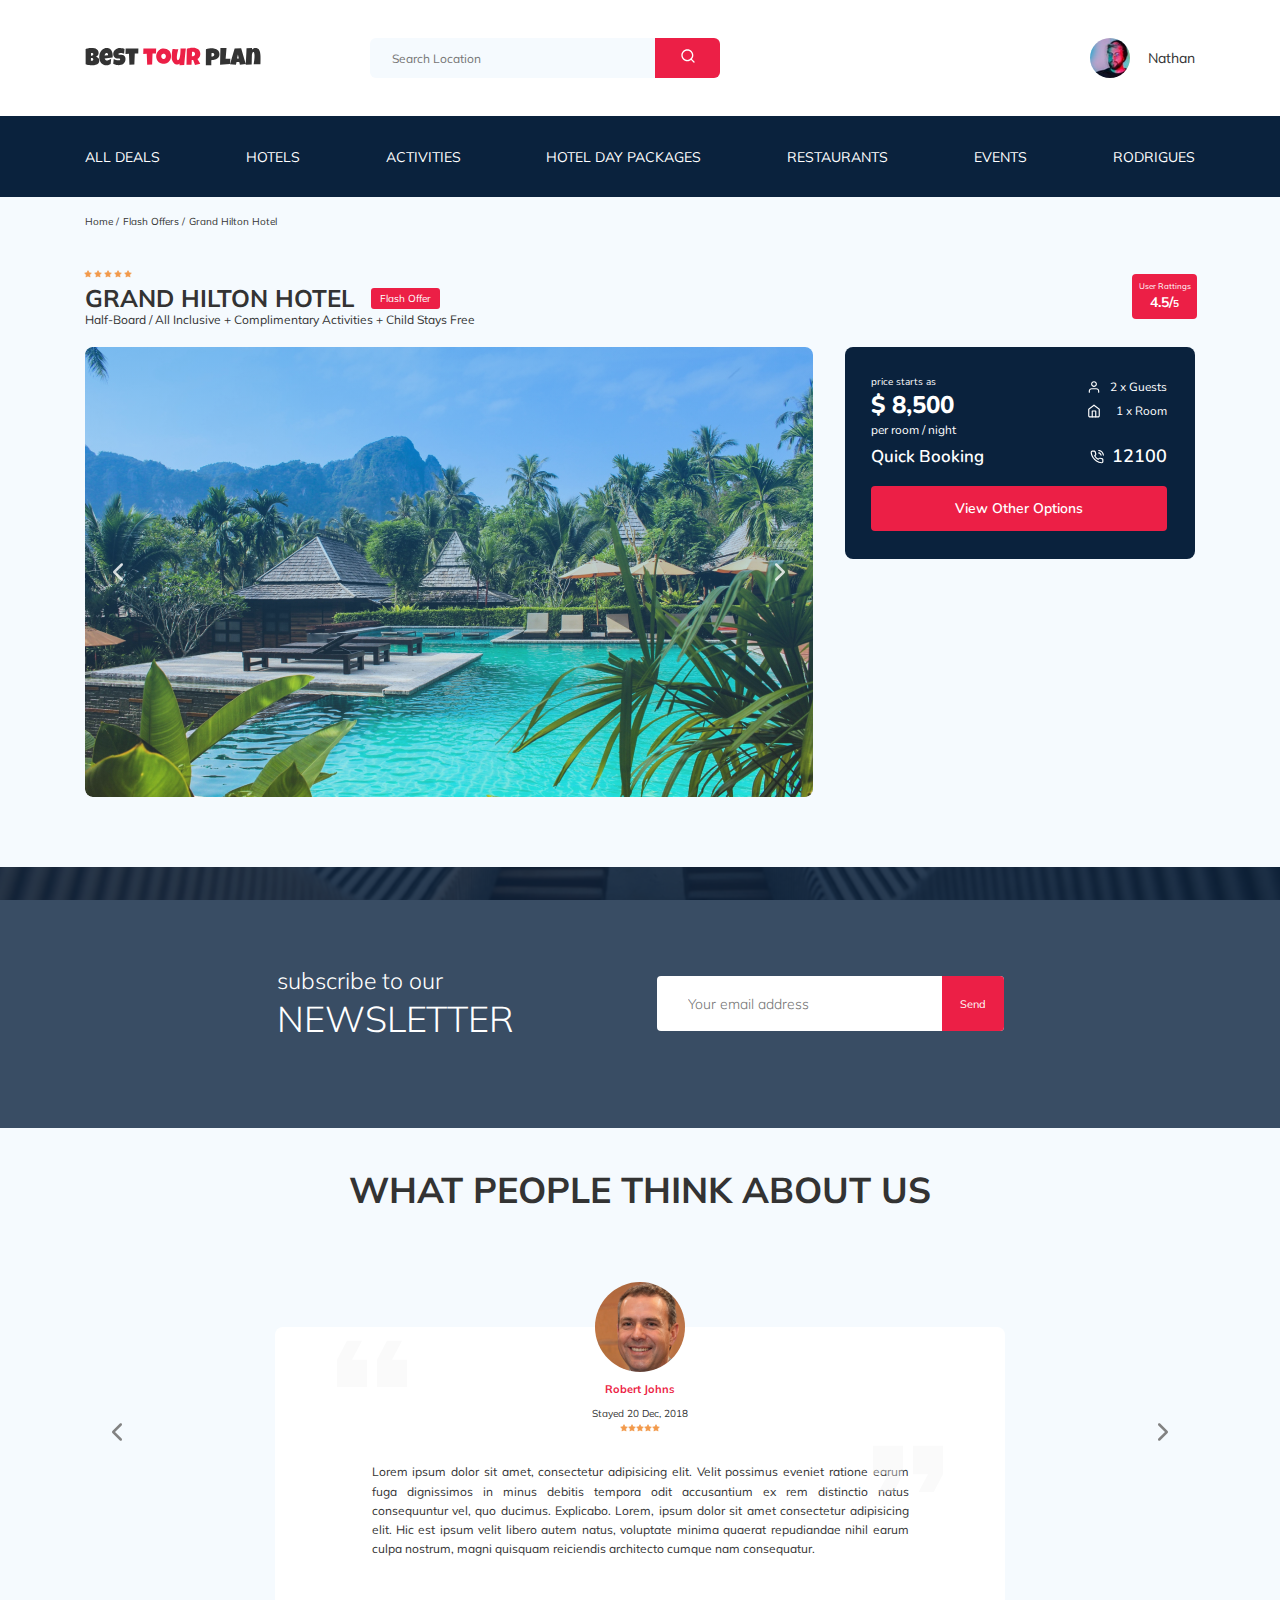
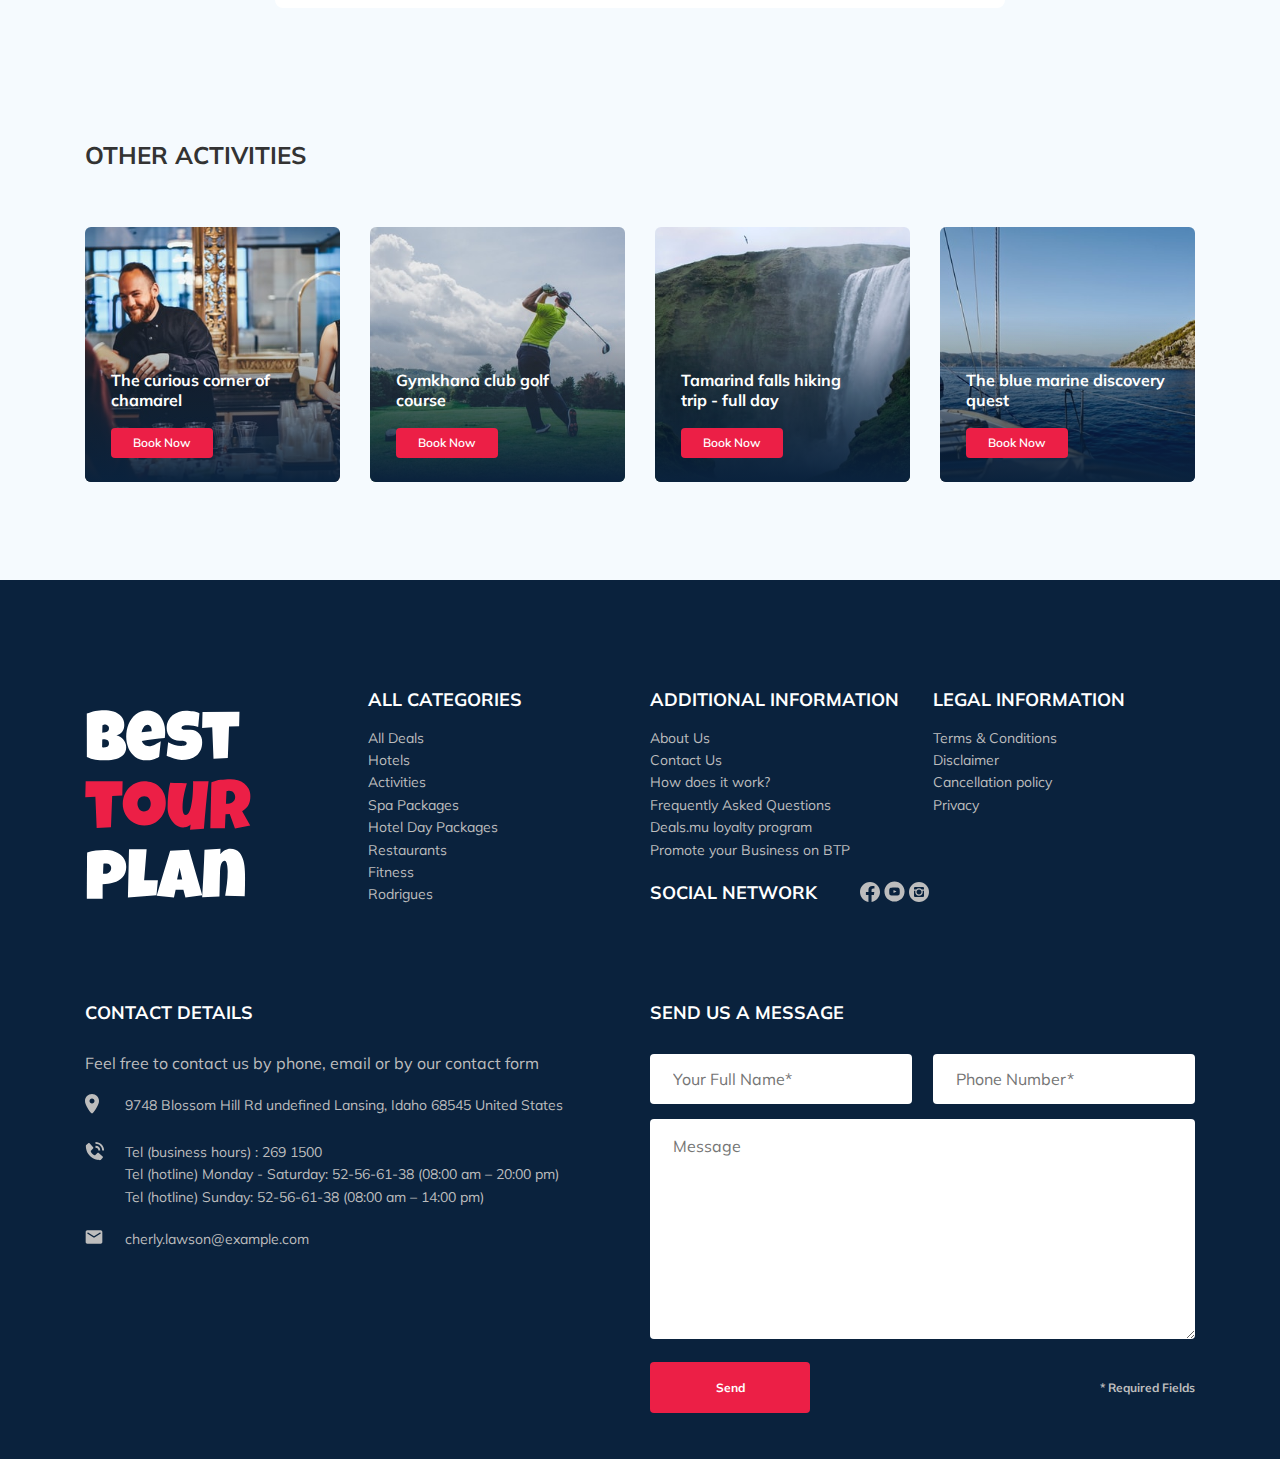
==== index.html @ 4815dc6f "create: added footer section" ====
<!DOCTYPE html>
<html lang="en">
<head>
  <meta charset="UTF-8">
  <meta http-equiv="X-UA-Compatible" content="IE=edge">
  <meta name="viewport" content="width=device-width, initial-scale=1.0">
  <title>Best Tour Plan - Hotel Booking</title>
  <link rel="preconnect" href="https://fonts.googleapis.com">
  <link rel="preconnect" href="https://fonts.gstatic.com" crossorigin>
  <link href="https://fonts.googleapis.com/css2?family=Mulish:wght@400;700&family=Nunito:wght@400;700;800&display=swap"
    rel="stylesheet">
    <link rel="stylesheet" href="css/swiper-bundle.min.css">
    <link rel="stylesheet" href="css/style.css">

</head>
<body>
  <header class="navbar">
    <div class="container">
      <div class="navbar-top">
        <a href="#" class="logo">
          <img src="img/horizontal-logo.svg" alt="Logo: Best Tour Plan" class="logo__image">
        </a>
        <form action="#" class="search navbar__search">
          <input type="text" class="search__input" placeholder="Search Location">
          <button class="search__button">
            <img src="img/search.svg" alt="Icon: search">
          </button>
        </form>

        <a href="#" class="user navbar__user">
          <img src="img/user-avatar.jpg" alt="Avatar: Nathan" class="user__avatar">
          <span class="user__name">Nathan</span>
        </a>
        <!-- /.user -->
        <button class="menu-button navbar-top__menu-button">
          <span class="menu-button__line"></span>
          <span class="menu-button__line"></span>
          <span class="menu-button__line"></span>
        </button>
      </div>
      <!-- /.navbar-top -->
    </div>
    <!-- /.container -->
    <div class="navbar-bottom">
      <div class="container">
        <ul class="navbar-menu">
          <li class="navbar-menu__item"><a href="#" class="navbar-menu__link">All Deals</a></li>
          <li class="navbar-menu__item"><a href="#" class="navbar-menu__link">Hotels</a></li>
          <li class="navbar-menu__item"><a href="#" class="navbar-menu__link">Activities</a></li>
          <li class="navbar-menu__item"><a href="#" class="navbar-menu__link">Hotel Day Packages</a></li>
          <li class="navbar-menu__item"><a href="#" class="navbar-menu__link">Restaurants</a></li>
          <li class="navbar-menu__item"><a href="#" class="navbar-menu__link">Events</a></li>
          <li class="navbar-menu__item"><a href="#" class="navbar-menu__link">Rodrigues</a></li>
        </ul>
        <!-- /.navbar-menu -->
      </div>
      <!-- /.container -->
    </div>
    <!-- /.navbar-bottom -->
  </header>
  <nav class="breadcrumb">
    <div class="container">
      <ul class="breadcrumb-list">
        <li class="breadcrumb-list__item">
          <a href="#" class="breadcrumb-list__link">Home</a>
        </li>
        <li class="breadcrumb-list__item">
          <a href="#" class="breadcrumb-list__link">Flash Offers</a>
        </li>
        <li class="breadcrumb-list__item">
          Grand Hilton Hotel
        </li>
      </ul>
    </div>
    <!-- /.container -->
  </nav>
  <!-- /.breadcrumb -->
  <section class="hotel">
    <div class="container">
      <div class="hotel-info">
        <div class="hotel-info__text">
          <div class="hotel-wrapper">
            <div class="stars">
              <img src="img/star.svg" alt="Star">
              <img src="img/star.svg" alt="Star">
              <img src="img/star.svg" alt="Star">
              <img src="img/star.svg" alt="Star">
              <img src="img/star.svg" alt="Star">
            </div>
            <h1 class="hotel-name hotel-info__name">GRAND HILTON HOTEL</h1>
            <span class="offer hotel-info__offer">Flash Offer</span>
          </div>
          <p class="hotel-description hotel-info__description">Half-Board / All Inclusive + Complimentary Activities + Child Stays Free</p>
        </div>
        <!-- /.hotel-info__text -->
        <div class="rating hotel-info__rating">
          <span class="rating__text">User Rattings</span>
          <span class="rating__counter">4.5/<span class="rating__counter-small">5</span></span>
        </div>
        <!-- /.hotel-info__rating -->
      </div>
      <!-- /.hotel-info -->
      <div class="hotel-grid">
        <div class="swiper hotel-slider hotel__slider">
          <div class="swiper-wrapper">

            <div class="swiper-slide hotel-slider__item"><img class="hotel-slider__image" src="img/slide.jpg" alt="Slide"></div>
            <div class="swiper-slide hotel-slider__item"><img class="hotel-slider__image" src="img/slide-2.jpg" alt="Slide"></div>
            <div class="swiper-slide hotel-slider__item"><img class="hotel-slider__image" src="img/slide-3.jpg" alt="Slide"></div>
            <div class="swiper-slide hotel-slider__item"><img class="hotel-slider__image" src="img/slide-4.jpg" alt="Slide"></div>
            <div class="swiper-slide hotel-slider__item"><img class="hotel-slider__image" src="img/slide-5.jpg" alt="Slide"></div>
            <div class="swiper-slide hotel-slider__item"><img class="hotel-slider__image" src="img/slide-6.jpg" alt="Slide"></div>
          </div>
        
          <!-- If we need navigation buttons -->
          <button class="hotel-slider__button hotel-slider__button--prev"></button>
          <button class="hotel-slider__button hotel-slider__button--next"></button>
        </div>
        <!-- .swiper-container -->
        <div class="hotel-right">
          <div class="booking">
            <div class="booking__info">
              <div class="booking__price">
                <span class="booking__start">price starts as</span>
                <strong class="booking__pricetag">$ 8,500</strong>
                <span class="booking__per-room">per room / night</span>
              </div>
              <!-- /.booking__price -->
              <div class="booking__room">
                <div class="booking__text">
                  <img src="img/user.svg" alt="Icon: user" class="booking__icon">
                  <span class="booking__description">2 x Guests</span>
                </div>
                <div class="booking__text">
                  <img src="img/home.svg" alt="Icon: home" class="booking__icon">
                  <span class="booking__description">1 x Room</span>
                </div>
              </div>
              <!-- /.booking__room -->
            </div>
            <!-- /.booking-info -->
            <div class="booking__call-center">
              <span class="booking__heading">Quick Booking</span>
              <a class="booking__number" href="tel:12100">
                <img src="img/phone-call.svg" alt="Icon: phone">
                <span class="booking__num">12100</span>
              </a>
            </div>
            <!-- /.booking__call-center -->
            <button class="button booking__button">View Other Options</button>
          </div>
          <!-- /.booking -->

          <div class="map">
            <iframe class="map__google"
              src="https://www.google.com/maps/embed?pb=!1m18!1m12!1m3!1d1976.0206951306654!2d98.29468785388781!3d7.890738810250361!2m3!1f0!2f0!3f0!3m2!1i1024!2i768!4f13.1!3m3!1m2!1s0x30503b7bfcd9f903%3A0xf7065fac1e3d7c48!2sDoubleTree%20by%20Hilton!5e0!3m2!1sru!2sru!4v1632306423136!5m2!1sru!2sru"
              height="213" style="border:0;" allowfullscreen="" loading="lazy"></iframe>
          </div>
      
          <!-- /.map -->
        </div>
        <!-- /.hotel-right -->
      </div>
      <!-- /.hotel-grid -->
    </div>
    <!-- /.container -->
  </section>

  <section class="newsletter">
    <div class="newsletter-wrapper">
      <h2 class="newsletter-title newsletter__title">
        subscribe to our
        <span class="newsletter-title__strong">Newsletter</span>
      </h2>
      <form action="#" class="subscribe newsletter__subscribe">
        <input type="text" class="subscribe__input" placeholder="Your email address">
        <button class="subscribe__button">Send</button>
      </form>
    </div>
    <!-- /.newsletter-wrapper -->
  </section>

  <section class="reviews">
    <div class="container">
      <h2 class="reviews__title">What people think about&nbspus</h2>
      <div class="swiper reviews-slider">
        <div class="swiper-wrapper">
          <div class="swiper-slide">
            <div class="reviews-slider__item">
              <div class="reviews-slider__profile">
                <img src="img/reviews-avatar-1.jpg" alt="Photo: Robert Johns" class="reviews-slider__avatar">
                <h3 class="reviews-slider__username">Robert Johns</h3>
                <span class="reviews-slider__date">Stayed 20 Dec, 2018</span>
                <div class="reviews-slider__rating">
                  <img src="img/star.svg" alt="Star">
                  <img src="img/star.svg" alt="Star">
                  <img src="img/star.svg" alt="Star">
                  <img src="img/star.svg" alt="Star">
                  <img src="img/star.svg" alt="Star">
                </div>
                <!-- /.reviews-slider__rating -->
              </div>
              <!-- /.reviews-slider__profile -->
              <p class="reviews-slider__text">Lorem ipsum dolor sit amet, consectetur adipisicing elit. Velit possimus eveniet ratione earum fuga dignissimos in minus debitis tempora odit accusantium ex rem distinctio natus consequuntur vel, quo ducimus. Explicabo. Lorem, ipsum dolor sit amet consectetur adipisicing elit. Hic est ipsum velit libero autem natus, voluptate minima quaerat repudiandae nihil earum culpa nostrum, magni quisquam reiciendis architecto cumque nam consequatur.</p>
            </div>
            <!-- /.reviews-slider__item -->
          </div>
          <!-- /.swiper-slide -->
          <div class="swiper-slide">
            <div class="reviews-slider__item">
              <div class="reviews-slider__profile">
                <img src="img/reviews-avatar-2.jpg" alt="Photo: Linda Yohan" class="reviews-slider__avatar">
                <h3 class="reviews-slider__username">Linda Yohan</h3>
                <span class="reviews-slider__date">Stayed 14 Sep, 2014</span>
                <div class="reviews-slider__rating">
                  <img src="img/star.svg" alt="Star">
                  <img src="img/star.svg" alt="Star">
                  <img src="img/star.svg" alt="Star">
                  <img src="img/star.svg" alt="Star">
                  <img src="img/star.svg" alt="Star">
                </div>
                <!-- /.reviews-slider__rating -->
              </div>
              <!-- /.reviews-slider__profile -->
              <p class="reviews-slider__text">Lorem ipsum dolor sit amet consectetur adipisicing elit. Et, consequuntur ex nam totam esse, cumque a ipsam sed labore numquam, quisquam eveniet reiciendis amet modi ullam natus inventore provident enim!</p>
            </div>
            <!-- /.reviews-slider__item -->
          </div>
          <!-- /.swiper-slide -->
          <div class="swiper-slide">
            <div class="reviews-slider__item">
              <div class="reviews-slider__profile">
                <img src="img/reviews-avatar-3.jpg" alt="Photo: Freddy Niddle" class="reviews-slider__avatar">
                <h3 class="reviews-slider__username">Freddy Niddle</h3>
                <span class="reviews-slider__date">Stayed 02 Jul, 2020</span>
                <div class="reviews-slider__rating">
                  <img src="img/star.svg" alt="Star">
                  <img src="img/star.svg" alt="Star">
                  <img src="img/star.svg" alt="Star">
                  <img src="img/star.svg" alt="Star">
                  <img src="img/star.svg" alt="Star">
                </div>
                <!-- /.reviews-slider__rating -->
              </div>
              <!-- /.reviews-slider__profile -->
              <p class="reviews-slider__text">It was very nice hotel with cleanliness. Staff behavior was good and polite. They
                welcome us very well. Issue was only
                that Lift was not in working and we were allotted to 3rd floor and amenities articles were in corner of gallery
                which
                were giving bad feeling. Breakfast was good and support of the staff was also very nice. Location is not good as
                per.</p>
            </div>
            <!-- /.reviews-slider__item -->
          </div>
          <!-- /.swiper-slide -->
          <div class="swiper-slide">
            <div class="reviews-slider__item">
              <div class="reviews-slider__profile">
                <img src="img/reviews-avatar-4.jpg" alt="Photo: Jane Manados" class="reviews-slider__avatar">
                <h3 class="reviews-slider__username">Jane Manados</h3>
                <span class="reviews-slider__date">Stayed 17 May, 2021</span>
                <div class="reviews-slider__rating">
                  <img src="img/star.svg" alt="Star">
                  <img src="img/star.svg" alt="Star">
                  <img src="img/star.svg" alt="Star">
                  <img src="img/star.svg" alt="Star">
                  <img src="img/star.svg" alt="Star">
                </div>
                <!-- /.reviews-slider__rating -->
              </div>
              <!-- /.reviews-slider__profile -->
              <p class="reviews-slider__text">It was very nice hotel with cleanliness. Staff behavior was good and polite. They welcome us very well. Issue was only that Lift was not in working and we were allotted to 3rd floor and amenities articles were in corner of gallery atmosphere, it is very nearby most of the popular places but self location in a narrow street is not good. Overall it was a good experience and could recommend.</p>
            </div>
            <!-- /.reviews-slider__item -->
          </div>
          <!-- /.swiper-slide -->
          <div class="swiper-slide">
            <div class="reviews-slider__item">
              <div class="reviews-slider__profile">
                <img src="img/reviews-avatar-5.jpg" alt="Photo: Marina Austin" class="reviews-slider__avatar">
                <h3 class="reviews-slider__username">Marina Austin</h3>
                <span class="reviews-slider__date">Stayed 05 Aug, 2020</span>
                <div class="reviews-slider__rating">
                  <img src="img/star.svg" alt="Star">
                  <img src="img/star.svg" alt="Star">
                  <img src="img/star.svg" alt="Star">
                  <img src="img/star.svg" alt="Star">
                  <img src="img/star.svg" alt="Star">
                </div>
                <!-- /.reviews-slider__rating -->
              </div>
              <!-- /.reviews-slider__profile -->
              <p class="reviews-slider__text">It was very nice hotel with cleanliness. Staff behavior was good and polite. They
                welcome us very well. Issue was only
                that Lift was not in working and we were allotted to 3rd floor and amenities articles were in corner of gallery
                which
                were giving bad feeling. Breakfast was good and support of the staff was also very nice. Location is not good as
                per
                atmosphere, it is very nearby most of the popular places but self location in a narrow street is not good. Overall
                it
                was a good experience and could recommend.</p>
            </div>
            <!-- /.reviews-slider__item -->
          </div>
          <!-- /.swiper-slide -->
        </div>
        <!-- /.swiper-wrapper -->
        <!-- If we need navigation buttons -->
        <button class="reviews-slider__button reviews-slider__button--prev"></button>
        <button class="reviews-slider__button reviews-slider__button--next"></button>
      </div>
      <!-- /.reviews-slider -->
    </div>
    <!-- /.container -->
  </section>
  <section class="activities">
    <div class="container">
      <h2 class="activities__title">Other Activities</h2>
      <div class="activities-wrapper">
        
        <div class="card activities__card-1">
          <img src="img/activiti-1.jpg" alt="The curious corner of chamarel" class="card__image">
          <h3 class="card__title-curious">The curious corner of chamarel</h3>
          <button class="card__button">Book Now</button>
        </div>
        <!-- /.card -->
        <div class="card activities__card-2">
          <img src="img/activiti-2.jpg" alt="Gymkhana club golf course" class="card__image">
          <h3 class="card__title-gymkhana">Gymkhana club golf course</h3>
          <button class="card__button">Book Now</button>
        </div>
        <!-- /.card -->
        <div class="card activities__card-3">
          <img src="img/activiti-3.jpg" alt="Tamarind falls hiking trip - full day" class="card__image">
          <h3 class="card__title-tamarind">Tamarind falls hiking trip - full day</h3>
          <button class="card__button">Book Now</button>
        </div>
        <!-- /.card -->
        <div class="card activities__card-4">
          <img src="img/activiti-4.jpg" alt="The blue marine discovery quest" class="card__image">
          <h3 class="card__title-marine">The blue marine discovery quest</h3>
          <button class="card__button">Book Now</button>
        </div>
        <!-- /.card -->
      </div>
      <!-- /.activities-wrapper -->
    </div>
    <!-- /.container -->
  </section>
  <footer class="footer">
    <div class="container">
      <div class="footer-wrapper">
        <img src="img/vertical-logo.svg" alt="Logo: Best Tour Plan" class="logo footer__logo">
        <div class="footer__list footer__categories">
          <h3 class="footer__title">ALL CATEGORIES</h3>
          <ul class="footer__ul">
            <li class="footer__item"><a href="#" class="footer__link">All Deals</a></li>
            <li class="footer__item"><a href="#" class="footer__link">Hotels</a></li>
            <li class="footer__item"><a href="#" class="footer__link">Activities</a></li>
            <li class="footer__item"><a href="#" class="footer__link">Spa Packages</a></li>
            <li class="footer__item"><a href="#" class="footer__link">Hotel Day Packages</a></li>
            <li class="footer__item"><a href="#" class="footer__link">Restaurants</a></li>
            <li class="footer__item"><a href="#" class="footer__link">Fitness</a></li>
            <li class="footer__item"><a href="#" class="footer__link">Rodrigues</a></li>
          </ul>
        </div>
        <!-- /.footer__list -->
        <div class="footer__list footer__additional">
          <h3 class="footer__title">ADDITIONAL INFORMATION</h3>
          <ul class="footer__ul">
            <li class="footer__item"><a href="#" class="footer__link">About Us</a></li>
            <li class="footer__item"><a href="#" class="footer__link">Contact Us</a></li>
            <li class="footer__item"><a href="#" class="footer__link">How does it work?</a></li>
            <li class="footer__item"><a href="#" class="footer__link">Frequently Asked Questions</a></li>
            <li class="footer__item"><a href="#" class="footer__link">Deals.mu loyalty program</a></li>
            <li class="footer__item"><a href="#" class="footer__link">Promote your Business on BTP</a></li>
          </ul>
        </div>
        <!-- /.footer__list -->
        <div class="footer__social-network">
          <h3 class="footer__title footer__title--inline">Social Network</h3>
          <div class="footer__social-links">
            <a href="#" class="footer__link"><img src="img/facebook.svg" alt="icon: facebook"></a>
            <a href="#" class="footer__link"><img src="img/youtube.svg" alt="icon: youtube"></a>
            <a href="#" class="footer__link"><img src="img/instagram.svg" alt="icon: instagram"></a>
          </div>
          <!-- /.footer__social-links -->
        </div>
        <!-- /.footer__social-network -->
        <div class="footer__list footer__legal">
          <h3 class="footer__title">LEGAL INFORMATION</h3>
          <ul class="footer__ul">
            <li class="footer__item"><a href="#" class="footer__link">Terms & Conditions</a></li>
            <li class="footer__item"><a href="#" class="footer__link">Disclaimer</a></li>
            <li class="footer__item"><a href="#" class="footer__link">Cancellation policy</a></li>
            <li class="footer__item"><a href="#" class="footer__link">Privacy</a></li>
          </ul>
        </div>
        <!-- /.footer__list -->
        <div class="footer__contact-details">
          <h3 class="footer__title footer__title--mb-3">Contact Details</h3>
          <p class="footer__text">Feel free to contact us by phone, email or by our contact form</p>
          <ul class="footer__ul">
            <li class="footer__item footer__item--mb-2">
              <div class="footer__icon-wrapper">
                <img class="footer__icon"
                src="img/map-marker.svg"
                alt="icon: map">
              </div>
              9748 Blossom Hill Rd undefined Lansing, Idaho 68545 United States</li>
            <li class="footer__item footer__item--mb-2">
            <div class="footer__icon-wrapper">
              <img class="footer__icon"
              src="img/phone_call.svg"
              alt="icon: phone call">
            </div>
            Tel (business hours) : 269 1500 <br>
            Tel (hotline) Monday - Saturday: 52-56-61-38 (08:00 am – 20:00 pm)<br>
            Tel (hotline) Sunday: 52-56-61-38 (08:00 am – 14:00 pm)</li>
            <li class="footer__item footer__item--mb-2">
              <div class="footer__icon-wrapper">
                <img class="footer__icon"
                src="img/email.svg"
                alt="icon: emale">
              </div>
              cherly.lawson@example.com</li>
          </ul>
        </div>
        <!-- /.footer__contact-details -->
        <div class="footer__contact-form">
          <h3 class="footer__title footer__title--mb-3">Send us a message</h3>
          <form action="#" class="footer__form">
            <input type="text" class="input footer__input" placeholder="Your Full Name*">
            <input type="text" class="input footer__input" placeholder="Phone Number*">
            <textarea class="footer__message" cols="30" rows="10" placeholder="Message"></textarea>
            <button class="button footer__button" type="submit">Send</button>
            <span class="footer__info">* Required Fields</span>
          </form>
        </div>
        <!-- /.footer__contacts-form -->
      </div>
      <!-- /.footer-wrapper -->
    </div>
    <!-- /.container -->
  </footer>
  <script src="js/swiper-bundle.min.js"></script>
  <script src="js/main.js"></script>

</body>
</html>
---- css/style.css ----
* {
  box-sizing: border-box;
}

body {
  font-family: "Mulish", sans-serif;
  background-color: #F5FAFE;
  color: #333333;
}

.container {
  max-width: 1110px;
  margin: auto;
}

img {
  max-width: 100%;
}

/*! normalize.css v8.0.1 | MIT License | github.com/necolas/normalize.css */
/* Document
   ========================================================================== */
/**
 * 1. Correct the line height in all browsers.
 * 2. Prevent adjustments of font size after orientation changes in iOS.
 */
html {
  line-height: 1.15;
  /* 1 */
  -webkit-text-size-adjust: 100%;
  /* 2 */
}

/* Sections
   ========================================================================== */
/**
 * Remove the margin in all browsers.
 */
body {
  margin: 0;
}

/**
 * Render the `main` element consistently in IE.
 */
main {
  display: block;
}

/**
 * Correct the font size and margin on `h1` elements within `section` and
 * `article` contexts in Chrome, Firefox, and Safari.
 */
h1 {
  font-size: 2em;
  margin: 0.67em 0;
}

/* Grouping content
   ========================================================================== */
/**
 * 1. Add the correct box sizing in Firefox.
 * 2. Show the overflow in Edge and IE.
 */
hr {
  box-sizing: content-box;
  /* 1 */
  height: 0;
  /* 1 */
  overflow: visible;
  /* 2 */
}

/**
 * 1. Correct the inheritance and scaling of font size in all browsers.
 * 2. Correct the odd `em` font sizing in all browsers.
 */
pre {
  font-family: monospace, monospace;
  /* 1 */
  font-size: 1em;
  /* 2 */
}

/* Text-level semantics
   ========================================================================== */
/**
 * Remove the gray background on active links in IE 10.
 */
a {
  background-color: transparent;
}

/**
 * 1. Remove the bottom border in Chrome 57-
 * 2. Add the correct text decoration in Chrome, Edge, IE, Opera, and Safari.
 */
abbr[title] {
  border-bottom: none;
  /* 1 */
  text-decoration: underline;
  /* 2 */
  -webkit-text-decoration: underline dotted;
          text-decoration: underline dotted;
  /* 2 */
}

/**
 * Add the correct font weight in Chrome, Edge, and Safari.
 */
b,
strong {
  font-weight: bolder;
}

/**
 * 1. Correct the inheritance and scaling of font size in all browsers.
 * 2. Correct the odd `em` font sizing in all browsers.
 */
code,
kbd,
samp {
  font-family: monospace, monospace;
  /* 1 */
  font-size: 1em;
  /* 2 */
}

/**
 * Add the correct font size in all browsers.
 */
small {
  font-size: 80%;
}

/**
 * Prevent `sub` and `sup` elements from affecting the line height in
 * all browsers.
 */
sub,
sup {
  font-size: 75%;
  line-height: 0;
  position: relative;
  vertical-align: baseline;
}

sub {
  bottom: -0.25em;
}

sup {
  top: -0.5em;
}

/* Embedded content
   ========================================================================== */
/**
 * Remove the border on images inside links in IE 10.
 */
img {
  border-style: none;
}

/* Forms
   ========================================================================== */
/**
 * 1. Change the font styles in all browsers.
 * 2. Remove the margin in Firefox and Safari.
 */
button,
input,
optgroup,
select,
textarea {
  font-family: inherit;
  /* 1 */
  font-size: 100%;
  /* 1 */
  line-height: 1.15;
  /* 1 */
  margin: 0;
  /* 2 */
}

/**
 * Show the overflow in IE.
 * 1. Show the overflow in Edge.
 */
button,
input {
  /* 1 */
  overflow: visible;
}

/**
 * Remove the inheritance of text transform in Edge, Firefox, and IE.
 * 1. Remove the inheritance of text transform in Firefox.
 */
button,
select {
  /* 1 */
  text-transform: none;
}

/**
 * Correct the inability to style clickable types in iOS and Safari.
 */
button,
[type=button],
[type=reset],
[type=submit] {
  -webkit-appearance: button;
}

/**
 * Remove the inner border and padding in Firefox.
 */
button::-moz-focus-inner,
[type=button]::-moz-focus-inner,
[type=reset]::-moz-focus-inner,
[type=submit]::-moz-focus-inner {
  border-style: none;
  padding: 0;
}

/**
 * Restore the focus styles unset by the previous rule.
 */
button:-moz-focusring,
[type=button]:-moz-focusring,
[type=reset]:-moz-focusring,
[type=submit]:-moz-focusring {
  outline: 1px dotted ButtonText;
}

/**
 * Correct the padding in Firefox.
 */
fieldset {
  padding: 0.35em 0.75em 0.625em;
}

/**
 * 1. Correct the text wrapping in Edge and IE.
 * 2. Correct the color inheritance from `fieldset` elements in IE.
 * 3. Remove the padding so developers are not caught out when they zero out
 *    `fieldset` elements in all browsers.
 */
legend {
  box-sizing: border-box;
  /* 1 */
  color: inherit;
  /* 2 */
  display: table;
  /* 1 */
  max-width: 100%;
  /* 1 */
  padding: 0;
  /* 3 */
  white-space: normal;
  /* 1 */
}

/**
 * Add the correct vertical alignment in Chrome, Firefox, and Opera.
 */
progress {
  vertical-align: baseline;
}

/**
 * Remove the default vertical scrollbar in IE 10+.
 */
textarea {
  overflow: auto;
}

/**
 * 1. Add the correct box sizing in IE 10.
 * 2. Remove the padding in IE 10.
 */
[type=checkbox],
[type=radio] {
  box-sizing: border-box;
  /* 1 */
  padding: 0;
  /* 2 */
}

/**
 * Correct the cursor style of increment and decrement buttons in Chrome.
 */
[type=number]::-webkit-inner-spin-button,
[type=number]::-webkit-outer-spin-button {
  height: auto;
}

/**
 * 1. Correct the odd appearance in Chrome and Safari.
 * 2. Correct the outline style in Safari.
 */
[type=search] {
  -webkit-appearance: textfield;
  /* 1 */
  outline-offset: -2px;
  /* 2 */
}

/**
 * Remove the inner padding in Chrome and Safari on macOS.
 */
[type=search]::-webkit-search-decoration {
  -webkit-appearance: none;
}

/**
 * 1. Correct the inability to style clickable types in iOS and Safari.
 * 2. Change font properties to `inherit` in Safari.
 */
::-webkit-file-upload-button {
  -webkit-appearance: button;
  /* 1 */
  font: inherit;
  /* 2 */
}

/* Interactive
   ========================================================================== */
/*
 * Add the correct display in Edge, IE 10+, and Firefox.
 */
details {
  display: block;
}

/*
 * Add the correct display in all browsers.
 */
summary {
  display: list-item;
}

/* Misc
   ========================================================================== */
/**
 * Add the correct display in IE 10+.
 */
template {
  display: none;
}

/**
 * Add the correct display in IE 10.
 */
[hidden] {
  display: none;
}

.navbar {
  background-color: #ffffff;
}
.navbar-top {
  display: flex;
  align-items: center;
  justify-content: space-between;
  padding-top: 38px;
  padding-bottom: 38px;
}
.navbar-top__menu-button {
  display: none;
}
.navbar__search {
  margin-right: auto;
  margin-left: 108px;
}
.navbar-bottom {
  background-color: #0A223D;
}
.navbar-menu {
  list-style-type: none;
  margin: 0;
  padding: 31px 0;
  display: flex;
  align-items: center;
  justify-content: space-between;
  color: #ffffff;
}
.navbar-menu__link {
  color: inherit;
  text-decoration: none;
  text-transform: uppercase;
  font-size: 14px;
  line-height: 18px;
}

.logo {
  width: 177px;
}

.search {
  display: flex;
  position: relative;
  overflow: hidden;
  border-radius: 6px;
  height: 40px;
}
.search__input {
  width: 350px;
  height: 100%;
  padding-left: 22px;
  padding-right: 75px;
  background-color: #F5FAFE;
  border: none;
  font-size: 12px;
  line-height: 15px;
  color: #333333;
  outline: none;
}
.search__button {
  position: absolute;
  top: 0;
  right: 0;
  width: 65px;
  height: 100%;
  border: none;
  background-color: #EC1F46;
  cursor: pointer;
}

.user {
  display: flex;
  align-items: center;
  text-decoration: none;
}
.user__avatar {
  width: 40px;
  height: 40px;
  border-radius: 50%;
  -o-object-fit: cover;
     object-fit: cover;
}
.user__name {
  margin-left: 18px;
  font-size: 14px;
  line-height: 18px;
  color: #333333;
}

.breadcrumb-list {
  display: flex;
  align-self: center;
  padding: 18px 0;
  margin: 0;
  list-style: none;
}
.breadcrumb-list__item {
  font-size: 10px;
  line-height: 13px;
}
.breadcrumb-list__item:not(:last-child)::after {
  content: "/";
  margin-right: 4px;
}
.breadcrumb-list__link {
  text-decoration: none;
  color: inherit;
}

.hotel {
  padding-top: 17px;
  padding-bottom: 70px;
}
.hotel-info {
  display: flex;
  align-items: center;
  justify-content: space-between;
  padding-bottom: 8px;
}
.hotel-info__offer {
  margin-left: 17px;
  margin-top: 0px;
}
.hotel-info__name {
  margin-top: 4px;
  margin-bottom: 0;
}
.hotel-info__description {
  margin-top: -19px;
}
.hotel-name {
  font-size: 24px;
  line-height: 34px;
  margin: 0;
}
.hotel-wrapper {
  display: flex;
  flex-wrap: wrap;
  align-items: center;
}
.hotel-description {
  font-size: 12px;
  line-height: 15px;
  margin-top: -3px;
}
.hotel-grid {
  display: flex;
  justify-content: space-between;
}
.hotel-right {
  display: flex;
  flex-direction: column;
  justify-content: space-between;
}
.hotel-slider {
  width: 728px;
  height: 450px;
  margin-left: 0;
}
.hotel-slider__item {
  width: 100%;
  height: 100%;
  position: relative;
  border-radius: 8px;
  overflow: hidden;
}
.hotel-slider__item::after {
  content: "";
  position: absolute;
  width: 100%;
  height: 100%;
  top: 0;
  bottom: 0;
  left: 0;
  right: 0;
  background: linear-gradient(180deg, rgba(0, 122, 223, 0.48) 0%, rgba(255, 255, 255, 0.128) 100%);
  z-index: 10;
}
.hotel-slider__button {
  position: absolute;
  top: 50%;
  transform: translateY(-50%);
  z-index: 99;
  width: 30px;
  height: 30px;
  border: none;
  cursor: pointer;
  background-repeat: no-repeat;
  background-position: center;
  background-size: 10px;
  background-color: transparent;
}
.hotel-slider__button--next {
  right: 18px;
  background-image: url(../img/arrow-next.svg);
}
.hotel-slider__button--prev {
  left: 18px;
  background-image: url(../img/arrow-prev.svg);
}

.stars {
  flex-basis: 100%;
}
.stars img {
  margin: 0 -1px;
}

.offer {
  font-size: 10px;
  line-height: 13px;
  padding: 4px 9px;
  background-color: #EC1F46;
  border-radius: 3px;
  color: #ffffff;
}

.rating {
  max-width: 65px;
  min-height: 45px;
  text-align: center;
  color: #ffffff;
  background-color: #EC1F46;
  border-radius: 4px;
  margin-top: -10px;
  margin-right: -2px;
}
.rating__text {
  font-size: 8px;
  line-height: 10px;
}
.rating__counter {
  font-size: 14px;
  line-height: 18px;
  font-weight: 700;
}
.rating__counter-small {
  font-size: 10px;
}

.booking {
  background-color: #0A223D;
  font-family: Nunito;
  color: #ffffff;
  border-radius: 8px;
  width: 350px;
  min-height: 210px;
  padding: 28px 28px 28px 26px;
}
.booking__info {
  display: flex;
  justify-content: space-between;
  margin-bottom: 6px;
}
.booking__price {
  display: flex;
  flex-direction: column;
}
.booking__start {
  font-weight: normal;
  font-size: 10px;
  line-height: 14px;
}
.booking__pricetag {
  font-style: normal;
  font-weight: 800;
  font-size: 24px;
  line-height: 33px;
}
.booking__per-room {
  font-style: normal;
  font-weight: normal;
  font-size: 12px;
  line-height: 16px;
}
.booking__room {
  margin-top: 4px;
}
.booking__text {
  display: flex;
  align-items: center;
  justify-content: space-between;
  margin-bottom: 8px;
  font-style: normal;
  font-weight: normal;
  font-size: 12px;
  line-height: 16px;
}
.booking__description {
  margin-left: 9px;
}
.booking__call-center {
  display: flex;
  align-items: center;
  justify-content: space-between;
  margin-bottom: 17px;
}
.booking__heading {
  font-style: normal;
  font-weight: 600;
  font-size: 17px;
  line-height: 25px;
}
.booking__number {
  display: flex;
  align-items: center;
  justify-content: space-between;
  color: inherit;
  text-decoration: none;
  font-weight: 600;
  font-size: 18px;
  line-height: 25px;
}
.booking__num {
  margin-left: 8px;
}
.booking__button {
  width: 100%;
  min-height: 45px;
  font-weight: 600;
  font-size: 14px;
  line-height: 19px;
  border-radius: 4px;
  background-color: #EC1F46;
  border: none;
  color: #ffffff;
  cursor: pointer;
}

.map {
  width: 347px;
  height: 213px;
  border-radius: 10px;
  overflow: hidden;
}
.map__google {
  width: 100%;
}

.newsletter {
  position: relative;
  padding: 80px 0 67px 0;
  background-image: url(../img/newsletter-bg.jpg);
  background-attachment: fixed;
  background-repeat: no-repeat;
  background-position: center;
  background-size: cover;
}
.newsletter::before {
  content: "";
  position: absolute;
  top: 0;
  left: 0;
  right: 0;
  bottom: 0;
  width: 100%;
  height: 100%;
  background-color: rgba(10, 34, 61, 0.8);
}
.newsletter-wrapper {
  position: relative;
  display: flex;
  align-items: center;
  justify-content: space-between;
  max-width: 727px;
  margin: auto;
}
.newsletter-title {
  color: #ffffff;
  font-style: normal;
  font-weight: 300;
  font-size: 23px;
  line-height: 30px;
}
.newsletter-title__strong {
  display: block;
  font-size: 36px;
  line-height: 45px;
  text-transform: uppercase;
}

.subscribe {
  position: relative;
  width: 347px;
  height: 55px;
  border-radius: 4px;
  overflow: hidden;
}
.subscribe__input {
  position: absolute;
  width: 100%;
  height: 100%;
  border: none;
  padding-left: 31px;
  padding-right: 75px;
  font-style: normal;
  font-weight: 300;
  font-size: 14px;
  line-height: 18px;
}
.subscribe__button {
  position: absolute;
  font-size: 11px;
  min-width: 62px;
  right: 0;
  top: 0;
  height: 100%;
  border: none;
  background-color: #EC1F46;
  color: #ffffff;
}

.reviews {
  padding: 10px 0 70px 0;
}
.reviews__title {
  font-style: normal;
  font-weight: bold;
  font-size: 36px;
  line-height: 45px;
  text-align: center;
  text-transform: uppercase;
  margin-bottom: 70px;
}
.reviews-slider {
  position: relative;
}
.reviews-slider__item {
  position: relative;
  display: flex;
  flex-direction: column;
  align-items: center;
  max-width: 730px;
  margin: 45px auto 0;
  background-color: #fff;
  border-radius: 8px;
  padding: 0 62px 50px;
}
.reviews-slider__item::before {
  content: "";
  position: absolute;
  left: 62px;
  top: 13px;
  width: 70px;
  height: 47px;
  background-image: url(../img/quote-left.svg);
  background-repeat: no-repeat;
}
.reviews-slider__item::after {
  content: "";
  position: absolute;
  right: 62px;
  top: 118px;
  width: 70px;
  height: 47px;
  background-image: url(../img/quote-right.svg);
  background-repeat: no-repeat;
}
.reviews-slider__button {
  position: absolute;
  top: 44%;
  transform: translateY(-50%);
  width: 30px;
  height: 30px;
  background-repeat: no-repeat;
  background-size: 10px;
  background-position: center;
  border: none;
  background-color: transparent;
  cursor: pointer;
  z-index: 99;
}
.reviews-slider__button--prev {
  background-image: url(../img/arrow-prev-secondary.svg);
  left: 0;
  padding-left: 58px;
  margin-top: -2px;
}
.reviews-slider__button--next {
  background-image: url(../img/arrow-next-secondary.svg);
  right: 0;
  padding-right: 58px;
  margin-top: -2px;
}
.reviews-slider__profile {
  display: flex;
  flex-direction: column;
  align-items: center;
  margin-top: -45px;
  margin-bottom: 30px;
}
.reviews-slider__avatar {
  width: 90px;
  height: 90px;
  border-radius: 50%;
  -o-object-fit: cover;
     object-fit: cover;
  margin-bottom: -1px;
}
.reviews-slider__username {
  font-style: normal;
  font-weight: bold;
  font-size: 11px;
  line-height: 15px;
  color: #EC1F46;
  margin-bottom: 10px;
}
.reviews-slider__date {
  font-style: normal;
  font-weight: normal;
  font-size: 10px;
  line-height: 13px;
  margin-bottom: 4px;
}
.reviews-slider__rating {
  display: flex;
  align-items: center;
}
.reviews-slider__text {
  max-width: 537px;
  font-style: normal;
  font-weight: normal;
  font-size: 12px;
  line-height: 160%;
  text-align: justify;
  margin: auto;
}

.activities {
  padding: 22px 0 98px 0;
}
.activities__title {
  font-style: normal;
  font-weight: bold;
  font-size: 24px;
  line-height: 30px;
  text-transform: uppercase;
  margin-bottom: 57px;
}
.activities-wrapper {
  display: flex;
  justify-content: space-between;
}
.activities__card-1 {
  order: 1;
}
.activities__card-2 {
  order: 2;
}
.activities__card-3 {
  order: 3;
}
.activities__card-4 {
  order: 4;
}

.card {
  position: relative;
  display: flex;
  flex-direction: column;
  align-items: flex-start;
  padding: 24px 26px;
  width: 255px;
  height: 255px;
  border-radius: 6px;
  overflow: hidden;
}
.card::before {
  content: "";
  position: absolute;
  left: 0;
  right: 0;
  top: 0;
  bottom: 0;
  background: linear-gradient(179.83deg, rgba(196, 196, 196, 0) 35.34%, #0A223D 99.85%);
  z-index: -1;
}
.card__image {
  position: absolute;
  left: 0;
  right: 0;
  top: 0;
  bottom: 0;
  width: 100%;
  height: 100%;
  -o-object-fit: cover;
     object-fit: cover;
  z-index: -2;
}
.card__title-curious, .card__title-gymkhana, .card__title-tamarind, .card__title-marine {
  margin-top: auto;
  margin-bottom: 18px;
  color: #ffffff;
  font-style: normal;
  font-weight: bold;
  font-size: 16px;
  line-height: 20px;
}
.card__title-curious {
  max-width: 160px;
}
.card__title-tamarind {
  max-width: 162px;
}
.card__button {
  font-style: normal;
  font-weight: 600;
  font-size: 12px;
  line-height: 16px;
  color: #ffffff;
  padding: 7px 22px;
  border: none;
  background-color: #EC1F46;
  border-radius: 4px;
  cursor: pointer;
}

.footer {
  background-color: #0A223D;
  color: #ffffff;
  padding-top: 108px;
  padding-bottom: 46px;
}
.footer-wrapper {
  display: grid;
  grid-template-columns: repeat(4, minmax(-webkit-min-content, 1fr));
  grid-template-columns: repeat(4, minmax(min-content, 1fr));
  grid-gap: 20px;
  grid-auto-rows: minmax(40px, -webkit-min-content);
  grid-auto-rows: minmax(40px, min-content);
  align-items: start;
}
.footer__logo {
  width: 166px;
  grid-row: 1/3;
  align-self: stretch;
}
.footer__categories {
  grid-row: 1/4;
}
.footer__social__links {
  display: flex;
  align-items: center;
  min-width: 83px;
  justify-content: space-between;
}
.footer__social-network {
  display: flex;
  align-items: start;
  grid-row: 2/4;
  grid-column: span 2;
}
.footer__contact-details {
  grid-column: span 2;
}
.footer__contact-form {
  grid-column: span 2;
}
.footer__form {
  display: flex;
  align-items: center;
  justify-content: space-between;
  flex-wrap: wrap;
}
.footer__ul {
  padding: 0;
  margin: 0;
  list-style: none;
}
.footer__title {
  font-style: normal;
  font-weight: bold;
  font-size: 18px;
  line-height: 23px;
  margin: 0 0 16px 0;
  text-transform: uppercase;
}
.footer__title--inline {
  margin: 0 43px 0 0;
}
.footer__title--mb-3 {
  margin-bottom: 30px;
}
.footer__item {
  display: flex;
  align-items: flex-start;
  font-style: normal;
  font-weight: normal;
  font-size: 14px;
  line-height: 160%;
  color: #BDBDBD;
}
.footer__item--mb-2 {
  margin-bottom: 20px;
}
.footer__icon-wrapper {
  min-width: 40px;
}
.footer__text {
  color: #BDBDBD;
  margin-bottom: 22px;
}
.footer__link {
  text-decoration: none;
  color: inherit;
}
.footer__input {
  background-color: #fff;
  border-radius: 4px;
  border: none;
  padding: 0 23px;
  height: 50px;
  margin-bottom: 15px;
  flex-basis: 48%;
}
.footer__message {
  background-color: #fff;
  border-radius: 4px;
  padding: 18px 23px;
  border: none;
  flex-basis: 100%;
  margin-bottom: 23px;
}
.footer__button {
  min-width: 160px;
  min-height: 50px;
  padding: 18px;
  font-style: normal;
  font-weight: bold;
  font-size: 12px;
  line-height: 15px;
  color: #ffffff;
  background-color: #EC1F46;
  border: none;
  border-radius: 4px;
}
.footer__info {
  font-style: normal;
  font-weight: bold;
  font-size: 12px;
  line-height: 15px;
  color: #BDBDBD;
}

@media (max-width: 1200px) {
  .container {
    max-width: 960px;
  }

  .slider {
    width: 590px;
  }

  .hotel-slider__image {
    width: 100%;
    height: 100%;
    -o-object-fit: cover;
       object-fit: cover;
  }

  .card {
    width: 230px;
    height: 230px;
  }
}
@media (max-width: 992px) {
  .container {
    max-width: 700px;
  }

  .newsletter {
    padding: 62px 0 75px 0;
  }
  .newsletter-wrapper {
    max-width: 700px;
  }
  .newsletter__title {
    margin-top: 37px;
    line-height: 22px;
  }

  .subscribe {
    width: 350px;
    height: 55px;
    margin-top: 12px;
  }
  .subscribe__input {
    font-size: 14px;
  }
  .subscribe__button {
    min-width: 65px;
  }

  .logo {
    width: 132px;
  }

  .search__input {
    width: 340px;
  }

  .navbar-top {
    padding-top: 30px;
    padding-bottom: 30px;
  }
  .navbar__search {
    margin-left: 48px;
  }
  .navbar-menu {
    padding: 20px 14px 22px;
  }
  .navbar-menu__link {
    font-size: 12px;
    line-height: 15px;
  }

  .hotel {
    padding-bottom: 57px;
  }
  .hotel-info__offer {
    margin-left: 15px;
  }
  .hotel-info__rating {
    margin-top: -6px;
    margin-right: 0px;
  }
  .hotel-description {
    margin-top: -3px;
  }
  .hotel-grid {
    flex-direction: column;
  }
  .hotel__slider {
    margin-bottom: 30px;
  }
  .hotel-right {
    flex-direction: row;
  }
  .hotel-slider {
    width: 100%;
  }

  .booking {
    width: 340px;
    padding-left: 23px;
    padding-right: 22px;
  }

  .map {
    width: 340px;
  }

  .reviews {
    padding: 11px 0 21px 0;
  }
  .reviews__title {
    margin-top: 26px;
    margin-bottom: 46px;
    font-size: 30px;
  }
  .reviews-slider__rating img {
    margin: 0 1px;
  }
  .reviews-slider__item {
    padding: 0 64px 50px;
    max-width: 579px;
  }
  .reviews-slider__button--prev {
    padding-left: 25px;
    margin-top: 12px;
  }
  .reviews-slider__button--next {
    padding-right: 25px;
    margin-top: 12px;
  }

  .activities {
    padding: 59px 0 98px;
  }
  .activities-wrapper {
    flex-wrap: wrap;
  }
  .activities__card-1, .activities__card-2, .activities__card-3, .activities__card-4 {
    margin-bottom: 18px;
  }
  .activities__card-1 {
    order: 1;
  }
  .activities__card-2 {
    order: 2;
  }
  .activities__card-3 {
    order: 3;
  }
  .activities__card-4 {
    order: 4;
  }

  .card {
    width: 340px;
    height: 257px;
  }
  .card__title-gymkhana {
    max-width: 162px;
  }
  .card__title-marine {
    max-width: 205px;
  }
}
@media (max-width: 767px) {
  .container {
    max-width: 576px;
    width: 88%;
  }

  .navbar__search, .navbar-menu, .navbar__user {
    display: none;
  }

  .search__button {
    top: 1;
    right: 13px;
  }

  .menu-button {
    display: flex;
    width: 16px;
    height: 11px;
    padding: 0;
    align-items: center;
    justify-content: space-between;
    flex-direction: column;
    border: none;
    background-color: #fff;
    cursor: pointer;
  }
  .menu-button__line {
    width: 16px;
    height: 1px;
    background-color: #333333;
  }

  .stars {
    flex-basis: auto;
  }

  .hotel {
    margin-bottom: 69px;
  }
  .hotel-right {
    flex-direction: column;
    min-height: 450px;
  }
  .hotel-name {
    flex-basis: 100%;
  }
  .hotel-wrapper {
    justify-content: space-between;
  }
  .hotel-info__text {
    width: 100%;
  }
  .hotel-info__name {
    margin-top: 8px;
    margin-bottom: 0;
  }
  .hotel-info__rating {
    display: none;
  }
  .hotel-info__offer {
    order: -1;
    margin-left: 2px;
  }
  .hotel-slider {
    width: 100%;
    margin-top: 8px;
    height: 350px;
  }

  .map {
    width: 100%;
  }

  .newsletter-wrapper {
    max-width: 576px;
    width: 88%;
    flex-direction: column;
    align-items: flex-start;
  }

  .reviews-slider__item {
    padding: 0 30px 30px;
  }
  .reviews-slider__item::after, .reviews-slider__item::before {
    display: none;
  }
  .reviews-slider__button {
    top: 45px;
  }
  .reviews-slider__button--prev {
    left: 50%;
    margin-left: -65px;
    transform: translate(-50%, 0);
  }
  .reviews-slider__button--next {
    right: 50%;
    margin-right: -65px;
    transform: translate(50%, 0);
  }

  .activities {
    padding-top: 40px;
    padding-bottom: 60px;
  }

  .card {
    width: 49%;
    height: 255px;
  }
}
@media (max-width: 576px) {
  .navbar-top {
    padding: 22px 0;
  }

  .breadcrumb-list {
    padding: 25px 0 7px;
  }

  .logo {
    width: 99px;
  }

  .stars {
    margin: 0 18px 3px;
  }

  .hotel {
    margin-bottom: 0;
    padding-bottom: 0;
  }
  .hotel-grid {
    margin-bottom: -7px;
  }
  .hotel__slider {
    margin-bottom: 20px;
    margin-top: 18px;
  }
  .hotel-slider {
    height: 180px;
  }

  .booking {
    width: 281px;
  }

  .map {
    height: 172px;
    margin-bottom: 46px;
  }

  .newsletter {
    padding: 42px 0 83px 0;
  }
  .newsletter-title {
    font-size: 20px;
    margin-bottom: 23px;
  }
  .newsletter-title__strong {
    font-size: 30px;
  }

  .subscribe {
    width: 100%;
  }
  .subscribe__input {
    padding-left: 21px;
  }

  .reviews__title {
    font-size: 18px;
    line-height: 24px;
    margin-top: 29px;
    margin-bottom: 40px;
    padding: 0 40px;
  }
  .reviews-slider__button--prev {
    margin-top: -15px;
    margin-left: -92px;
  }
  .reviews-slider__button--next {
    margin-top: -15px;
    margin-right: -88px;
  }

  .activities__title {
    font-size: 18px;
    margin-top: 32px;
    margin-bottom: 33px;
  }
  .activities__card-1, .activities__card-2, .activities__card-3, .activities__card-4 {
    margin-bottom: 23px;
  }
  .activities__card-1 {
    order: 1;
  }
  .activities__card-2 {
    order: 3;
  }
  .activities__card-3 {
    order: 2;
  }
  .activities__card-4 {
    order: 4;
  }

  .card {
    width: 100%;
  }
}/*# sourceMappingURL=style.css.map */
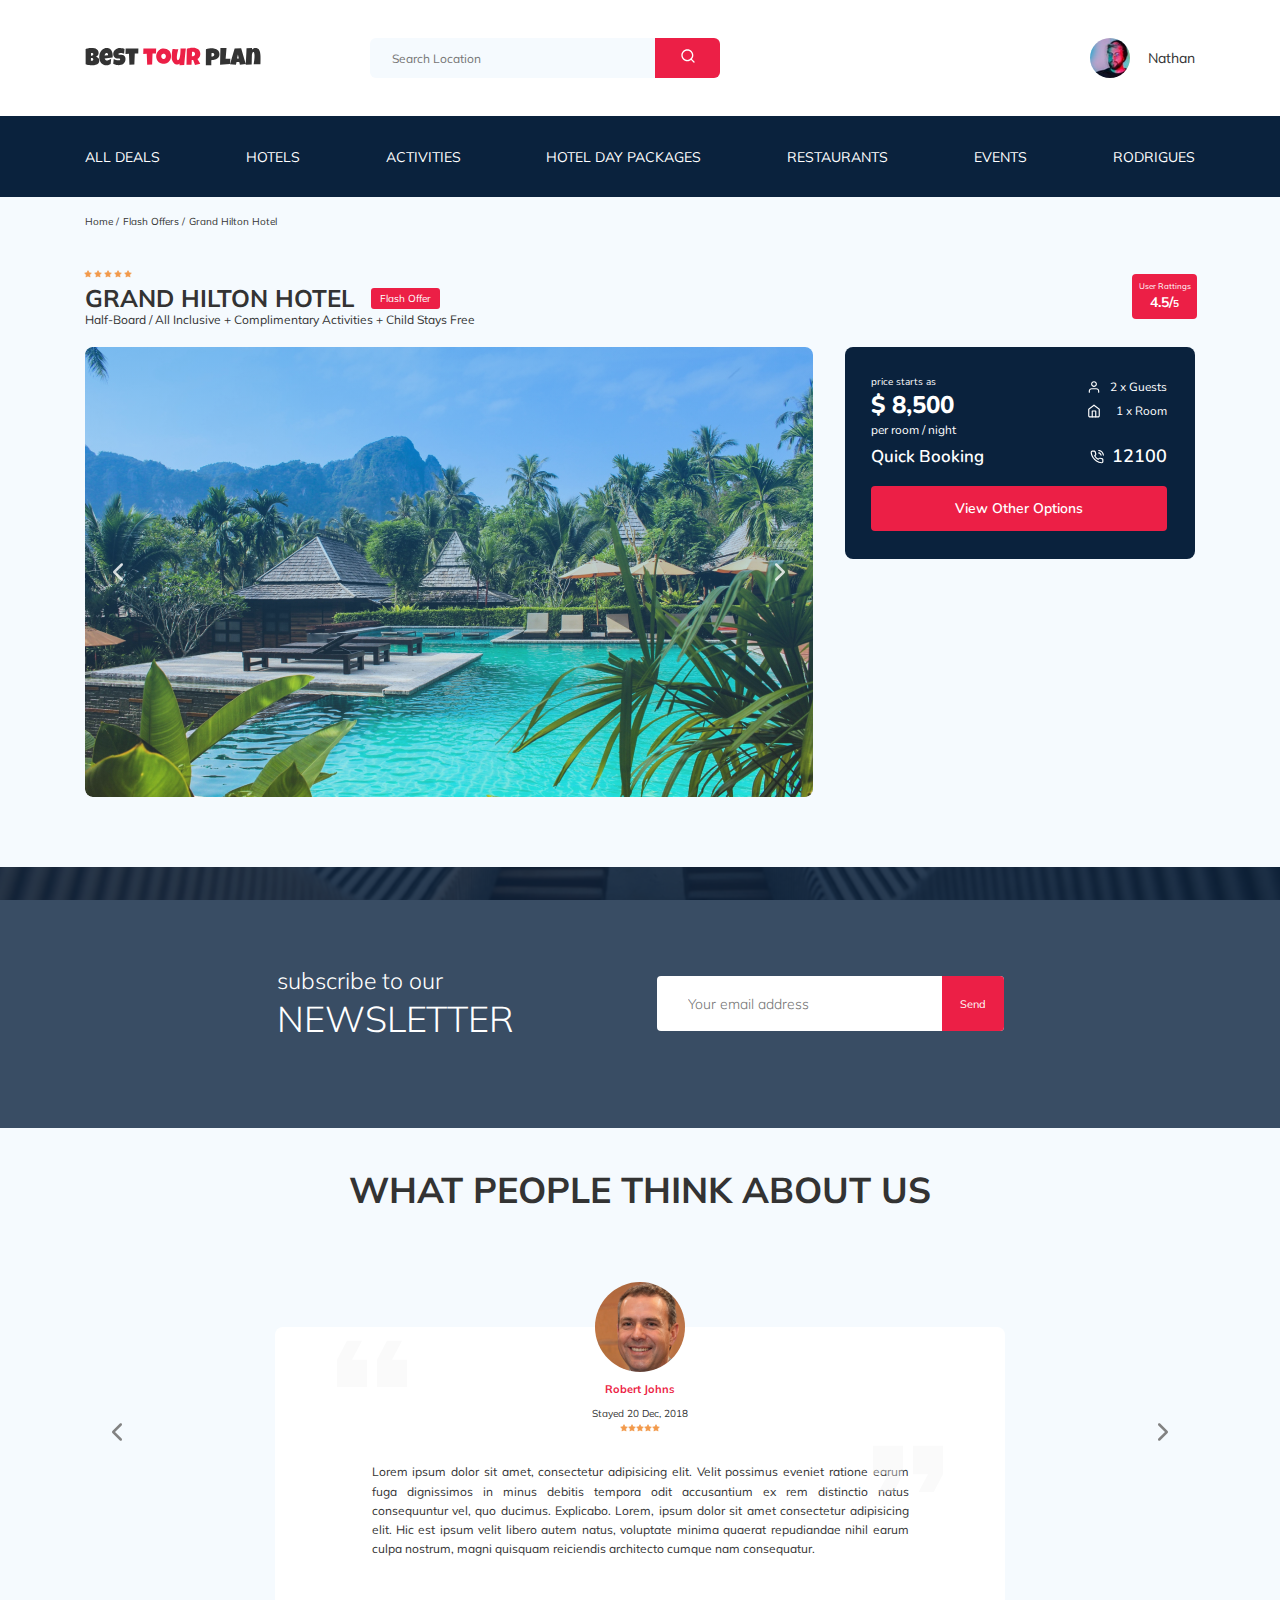
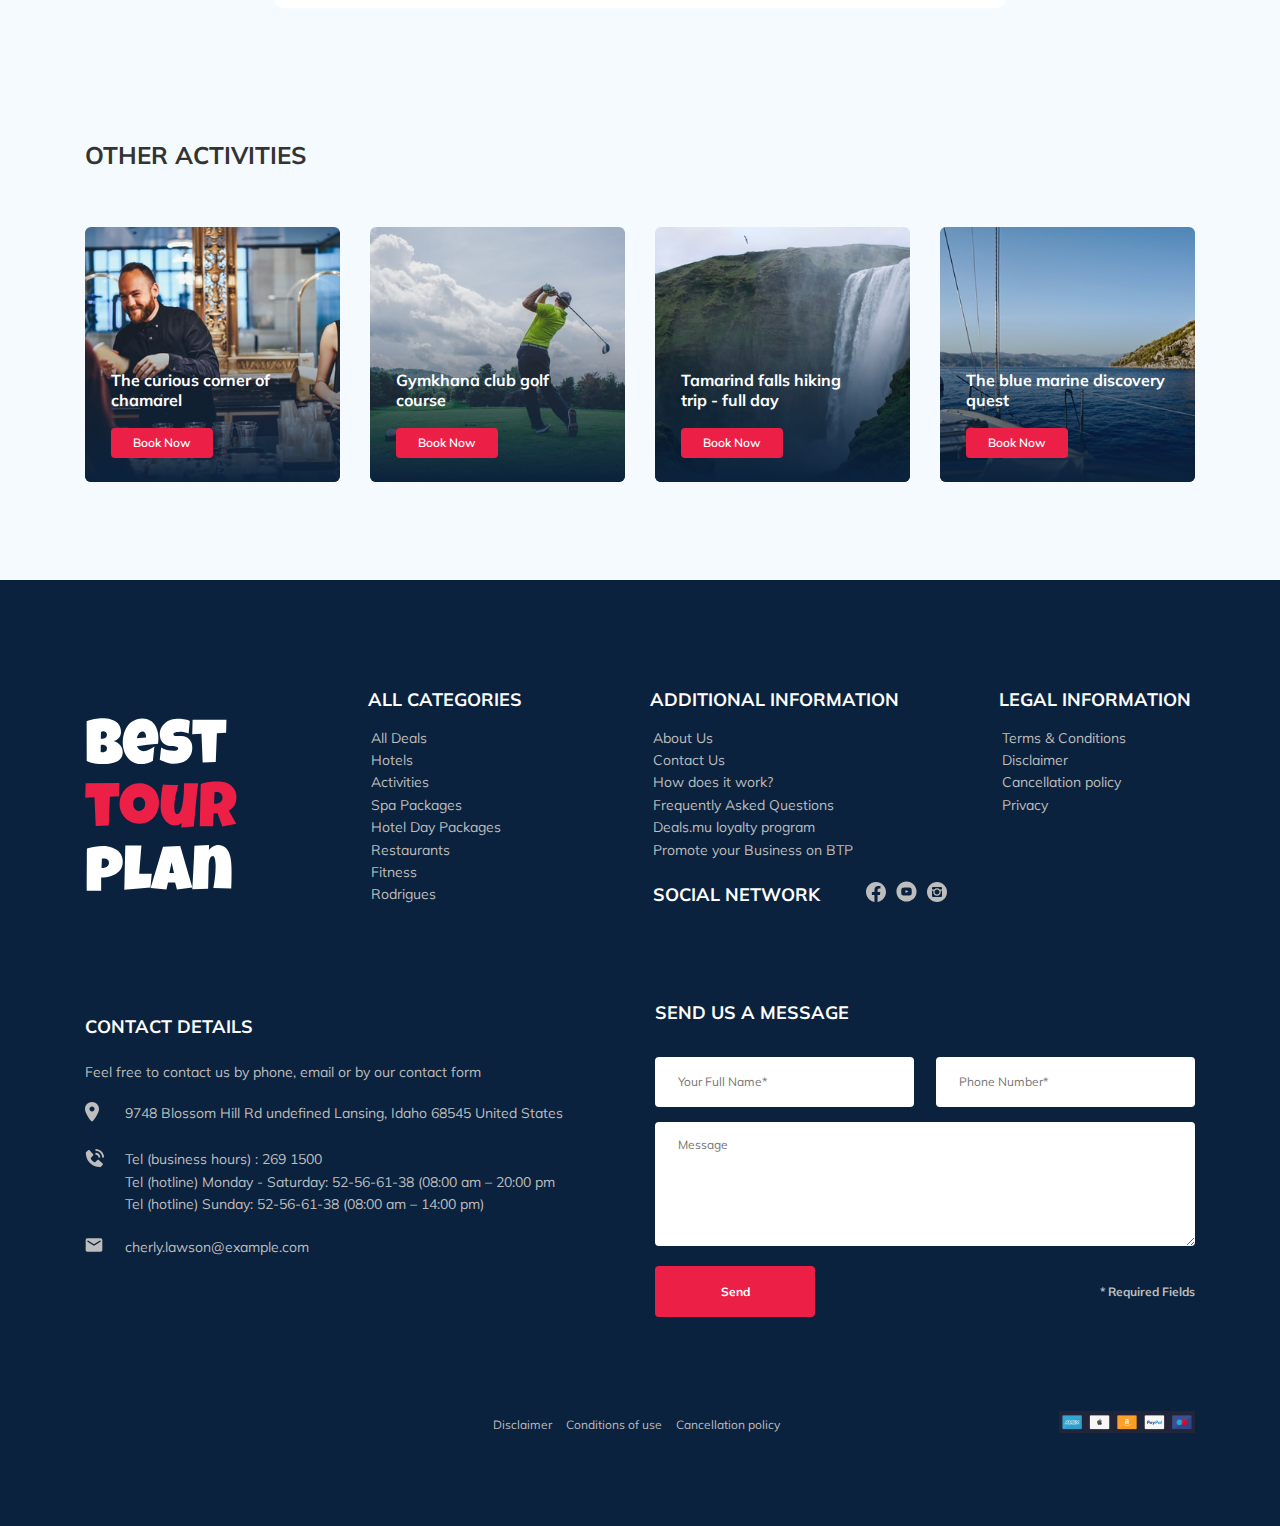
==== commit 257632bf: "Урок 25 - Адаптив" ====
--- a/index.html
+++ b/index.html
@@ -415,7 +415,7 @@
               alt="icon: phone call">
             </div>
             Tel (business hours) : 269 1500 <br>
-            Tel (hotline) Monday - Saturday: 52-56-61-38 (08:00 am – 20:00 pm)<br>
+            Tel (hotline) Monday - Saturday: 52-56-61-38 (08:00 am – 20:00 pm<br>
             Tel (hotline) Sunday: 52-56-61-38 (08:00 am – 14:00 pm)</li>
             <li class="footer__item footer__item--mb-2">
               <div class="footer__icon-wrapper">
@@ -428,7 +428,7 @@
         </div>
         <!-- /.footer__contact-details -->
         <div class="footer__contact-form">
-          <h3 class="footer__title footer__title--mb-3">Send us a message</h3>
+          <h3 class="footer__title footer__title--send">Send us a message</h3>
           <form action="#" class="footer__form">
             <input type="text" class="input footer__input" placeholder="Your Full Name*">
             <input type="text" class="input footer__input" placeholder="Phone Number*">
@@ -440,6 +440,18 @@
         <!-- /.footer__contacts-form -->
       </div>
       <!-- /.footer-wrapper -->
+      <div class="footer__disclamer">
+        <div class="footer__disclamer-wrapper">
+          <div class="footer__disclamer-item">
+            <a href="#" class="footer__menu--link">Disclaimer</a>
+            <a href="#" class="footer__menu--link">Conditions of use</a>
+            <a href="#" class="footer__menu--link">Cancellation policy</a>
+          </div>
+          <div class="footer__disclamer--card">
+            <img src="img/footer-card.jpg" alt="icon: footer card">
+          </div>
+        </div>
+      </div>
     </div>
     <!-- /.container -->
   </footer>
@@ -449,7 +461,7 @@
 </body>
 </html>
 
-
-
-
-
+  
+
+
+
--- a/css/style.css
+++ b/css/style.css
@@ -991,12 +991,15 @@
   align-items: start;
 }
 .footer__logo {
-  width: 166px;
+  width: 152px;
   grid-row: 1/3;
   align-self: stretch;
 }
 .footer__categories {
   grid-row: 1/4;
+}
+.footer__social {
+  margin-bottom: -12px;
 }
 .footer__social__links {
   display: flex;
@@ -1010,11 +1013,15 @@
   grid-row: 2/4;
   grid-column: span 2;
 }
+.footer__legal {
+  margin-left: 66px;
+}
 .footer__contact-details {
   grid-column: span 2;
 }
 .footer__contact-form {
   grid-column: span 2;
+  margin-left: 5px;
 }
 .footer__form {
   display: flex;
@@ -1036,10 +1043,14 @@
   text-transform: uppercase;
 }
 .footer__title--inline {
-  margin: 0 43px 0 0;
+  margin: 2px 43px 0 3px;
 }
 .footer__title--mb-3 {
-  margin-bottom: 30px;
+  margin-top: 14px;
+  margin-bottom: 26px;
+}
+.footer__title--send {
+  margin-bottom: 33px;
 }
 .footer__item {
   display: flex;
@@ -1059,10 +1070,12 @@
 .footer__text {
   color: #BDBDBD;
   margin-bottom: 22px;
+  font-size: 14px;
 }
 .footer__link {
   text-decoration: none;
   color: inherit;
+  margin: 0 3px;
 }
 .footer__input {
   background-color: #fff;
@@ -1072,14 +1085,17 @@
   height: 50px;
   margin-bottom: 15px;
   flex-basis: 48%;
+  font-size: 12px;
 }
 .footer__message {
   background-color: #fff;
   border-radius: 4px;
-  padding: 18px 23px;
+  padding: 16px 23px;
   border: none;
   flex-basis: 100%;
-  margin-bottom: 23px;
+  margin-bottom: 20px;
+  max-height: 124px;
+  font-size: 12px;
 }
 .footer__button {
   min-width: 160px;
@@ -1101,6 +1117,24 @@
   line-height: 15px;
   color: #BDBDBD;
 }
+.footer__disclamer-wrapper {
+  display: flex;
+  justify-content: end;
+  padding: 94px 0 44px;
+}
+.footer__disclamer-item {
+  margin-right: 274px;
+  align-self: center;
+}
+.footer__menu--link {
+  color: #BDBDBD;
+  text-decoration: none;
+  font-style: normal;
+  font-weight: normal;
+  font-size: 12px;
+  line-height: 15px;
+  margin: 0 5px;
+}
 
 @media (max-width: 1200px) {
   .container {
@@ -1122,6 +1156,10 @@
     width: 230px;
     height: 230px;
   }
+
+  .footer__input {
+    flex-basis: 100%;
+  }
 }
 @media (max-width: 992px) {
   .container {
@@ -1235,7 +1273,7 @@
   }
 
   .activities {
-    padding: 59px 0 98px;
+    padding: 59px 0 52px;
   }
   .activities-wrapper {
     flex-wrap: wrap;
@@ -1265,6 +1303,79 @@
   }
   .card__title-marine {
     max-width: 205px;
+  }
+
+  .footer {
+    padding-top: 72px;
+    padding-bottom: 0;
+  }
+  .footer-wrapper {
+    grid-template-columns: repeat(7, 1fr);
+    grid-row-gap: 40px;
+  }
+  .footer__form {
+    width: 539px;
+  }
+  .footer__input {
+    flex-basis: 47%;
+  }
+  .footer__logo {
+    grid-row: 1/2;
+    grid-column: span 2;
+    width: 97px;
+  }
+  .footer__social-network {
+    grid-row: 1/2;
+    grid-column: span 4;
+    align-self: center;
+    margin: 15px 0 0 -22px;
+  }
+  .footer__categories {
+    grid-row: 2/3;
+    grid-column: span 2;
+    margin: 9px 0 0 0px;
+  }
+  .footer__title {
+    margin-bottom: 3px;
+  }
+  .footer__title--mb-3 {
+    margin-top: 20px;
+  }
+  .footer__title--send {
+    margin-bottom: 35px;
+  }
+  .footer__item--mb-2 {
+    margin-left: 6px;
+  }
+  .footer__text {
+    margin-top: 27px;
+    margin-bottom: 24px;
+  }
+  .footer__ul {
+    margin-top: 20px;
+  }
+  .footer__legal {
+    grid-column: span 2;
+    margin: 9px 0px 0px -15px;
+  }
+  .footer__additional {
+    grid-column: span 3;
+    margin: 9px 0 0 -5px;
+  }
+  .footer__contact-details {
+    grid-column: span 5;
+    grid-row: 3;
+  }
+  .footer__contact-form {
+    grid-column: span 5;
+    grid-row: 4;
+    margin-left: 0;
+  }
+  .footer__disclamer-wrapper {
+    padding: 57px 0 29px;
+  }
+  .footer__menu--link {
+    margin: 0 4px;
   }
 }
 @media (max-width: 767px) {
@@ -1377,6 +1488,10 @@
     width: 49%;
     height: 255px;
   }
+
+  .footer__input {
+    flex-basis: 100%;
+  }
 }
 @media (max-width: 576px) {
   .navbar-top {
@@ -1453,6 +1568,9 @@
     margin-right: -88px;
   }
 
+  .activities {
+    padding-bottom: 36px;
+  }
   .activities__title {
     font-size: 18px;
     margin-top: 32px;
@@ -1477,4 +1595,88 @@
   .card {
     width: 100%;
   }
+
+  .footer {
+    padding-top: 68px;
+    padding-bottom: 0;
+  }
+  .footer-wrapper {
+    grid-template-columns: 1fr;
+  }
+  .footer__form {
+    width: 280px;
+  }
+  .footer__logo {
+    grid-row: 1;
+    grid-column: 1;
+    width: 96px;
+  }
+  .footer__social-links {
+    margin: 21px 0 0 3px;
+  }
+  .footer__social-network {
+    grid-row: 2;
+    grid-column: 1;
+    margin: -1px 0px -5px -2px;
+    display: block;
+  }
+  .footer__additional {
+    grid-row: 4;
+    grid-column: 1;
+    margin: 12px 0 -19px 0px;
+  }
+  .footer__categories {
+    grid-row: 5;
+    grid-column: 1;
+  }
+  .footer__legal {
+    grid-row: 3;
+    grid-column: 1;
+    margin: -6px 0px -23px 0;
+  }
+  .footer__ul {
+    margin-top: 17px;
+  }
+  .footer__contact-details {
+    grid-row: 6;
+    grid-column: 1;
+  }
+  .footer__contact-form {
+    grid-row: 7;
+    grid-column: 1;
+  }
+  .footer__title--mb-3 {
+    margin-top: 2px;
+  }
+  .footer__title--send {
+    margin-bottom: 14px;
+  }
+  .footer__text {
+    line-height: 21px;
+    margin-bottom: 20px;
+  }
+  .footer__item--mb-2 {
+    margin-left: 4px;
+  }
+  .footer__icon {
+    margin-top: 6px;
+    margin-left: -2px;
+  }
+  .footer__icon-wrapper {
+    min-width: 26px;
+  }
+  .footer__message {
+    margin-bottom: 44px;
+  }
+  .footer__disclamer-wrapper {
+    display: block;
+    padding-top: 26px;
+    padding-bottom: 18px;
+  }
+  .footer__disclamer-item {
+    margin: 0 0 10px 0;
+  }
+  .footer__menu--link {
+    margin: 0 2px;
+  }
 }/*# sourceMappingURL=style.css.map */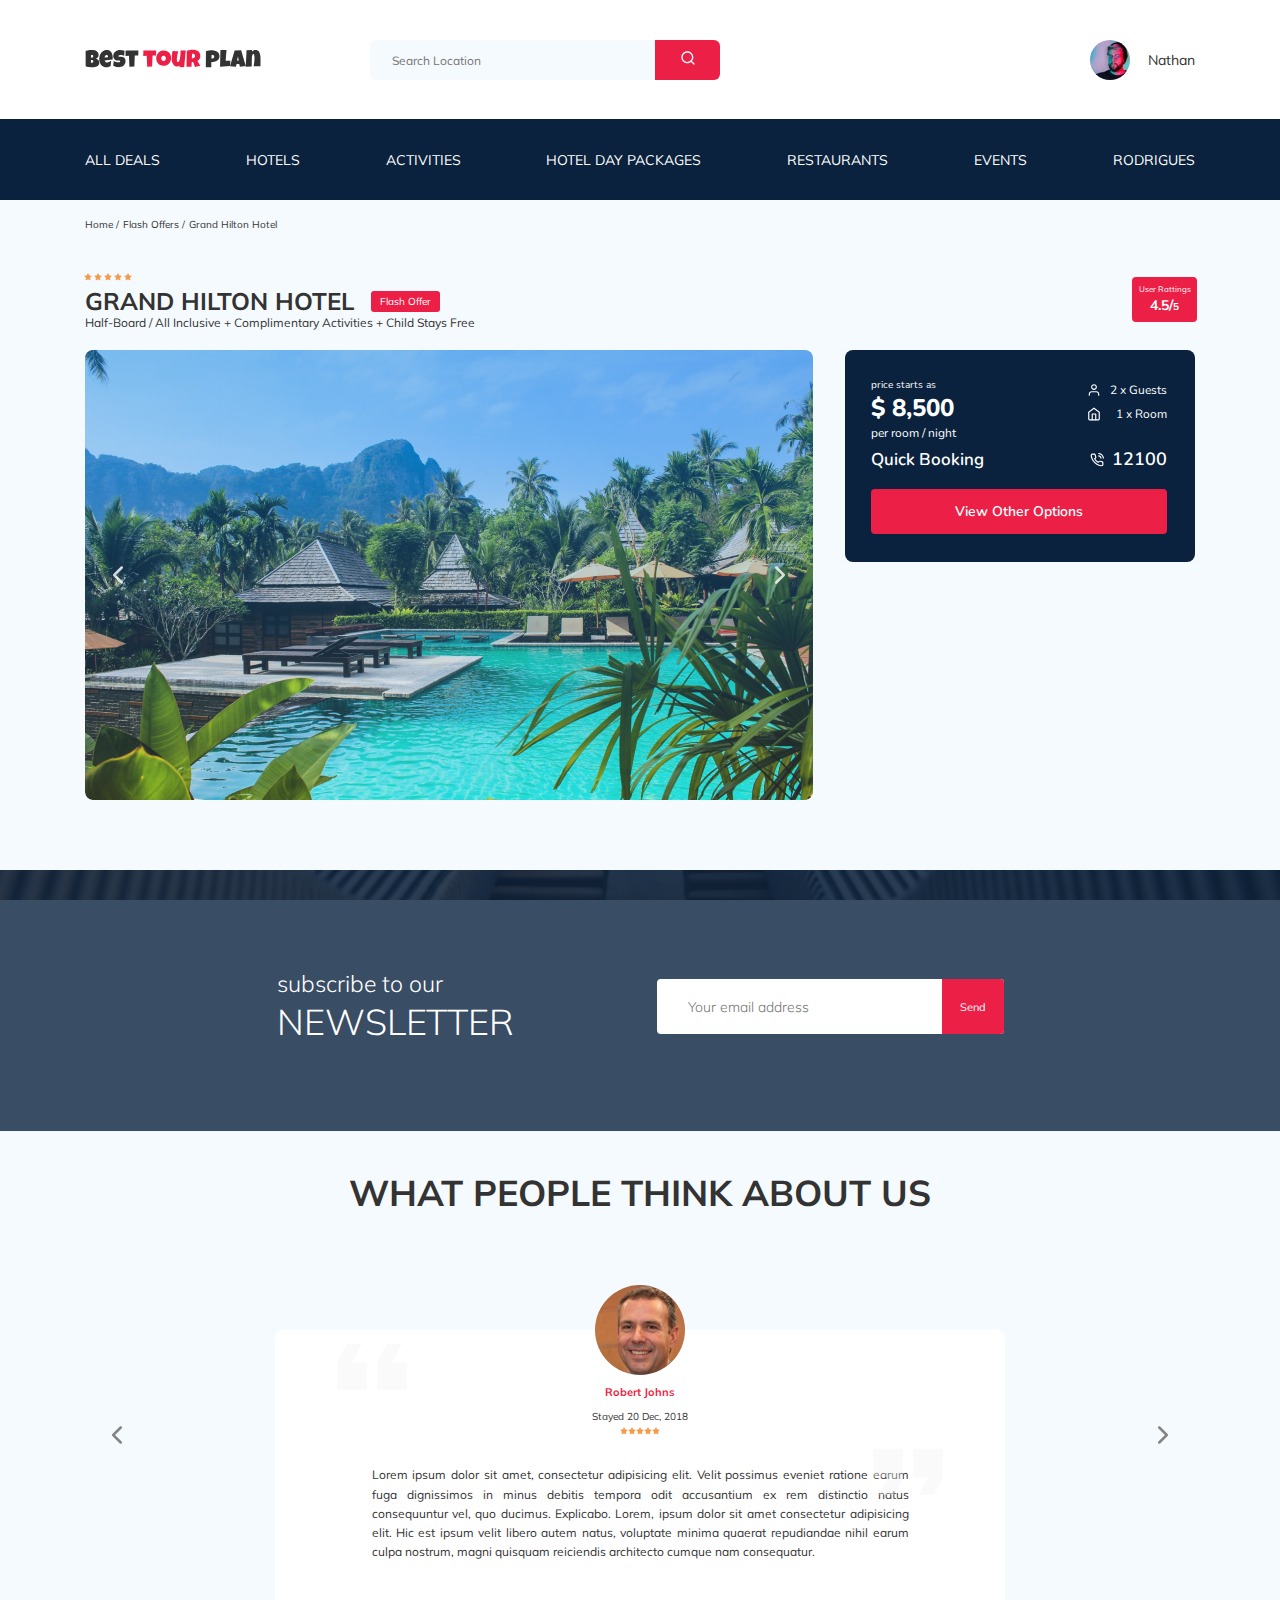
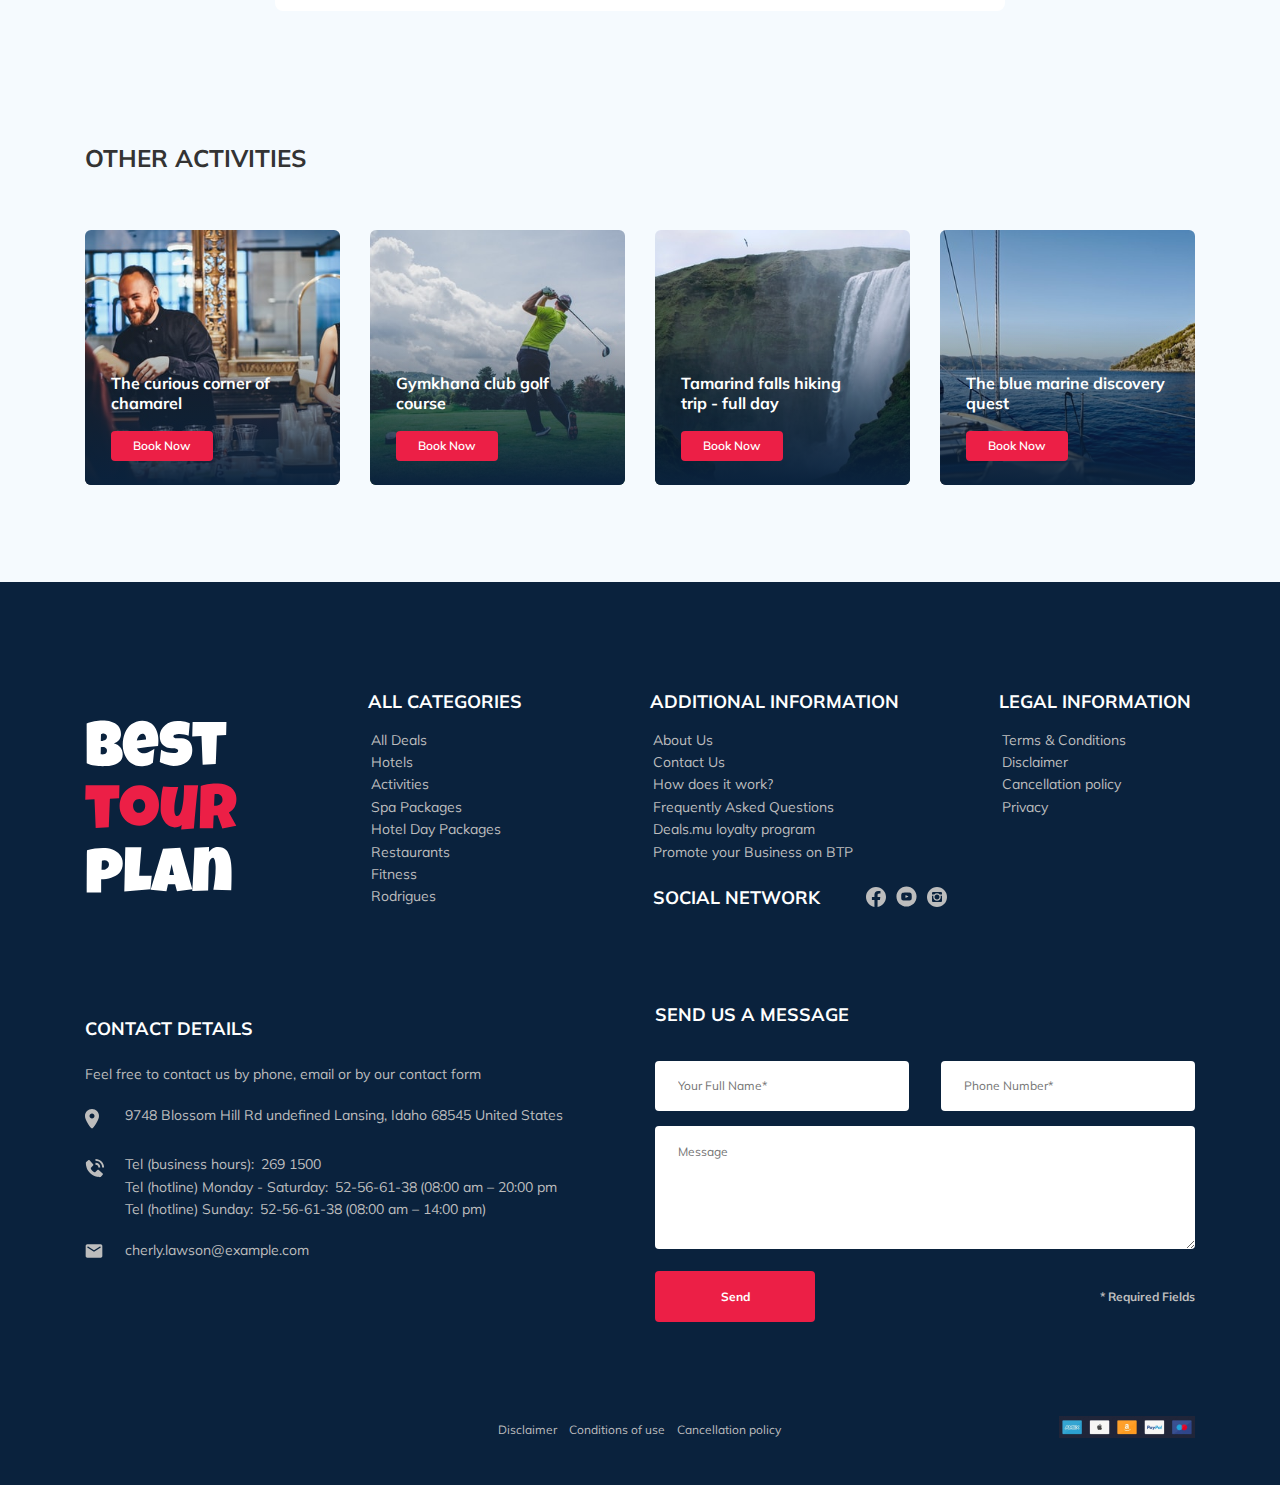
==== commit df7c678d: "Коррекция замечаний к 25-26 урокам." ====
--- a/index.html
+++ b/index.html
@@ -14,20 +14,20 @@
 
 </head>
 <body>
-  <header class="navbar">
+  <header class="navbar navbar__mobile--fixed">
     <div class="container">
       <div class="navbar-top">
-        <a href="#" class="logo">
+        <a href="https://tour.sale/?yclid=5703642085790374578" class="logo" target="_blank" rel="noopener nofollow">
           <img src="img/horizontal-logo.svg" alt="Logo: Best Tour Plan" class="logo__image">
         </a>
-        <form action="#" class="search navbar__search">
+        <form action="#" class="search navbar__search navbar__search--mobile--hidden">
           <input type="text" class="search__input" placeholder="Search Location">
           <button class="search__button">
             <img src="img/search.svg" alt="Icon: search">
           </button>
         </form>
 
-        <a href="#" class="user navbar__user">
+        <a href="#" class="user navbar__user navbar__user--mobile--hidden">
           <img src="img/user-avatar.jpg" alt="Avatar: Nathan" class="user__avatar">
           <span class="user__name">Nathan</span>
         </a>
@@ -44,6 +44,21 @@
     <div class="navbar-bottom">
       <div class="container">
         <ul class="navbar-menu">
+          <li class="navbar-menu__item navbar-menu__item--mobile--visible">
+            <a href="#" class="user navbar__user navbar__user--mobile--visible">
+            <img src="img/user-avatar.jpg" alt="Avatar: Nathan" class="user__avatar">
+            <span class="user__name user__name--light">Nathan</span>
+            </a>
+            <!-- /.user -->
+          </li>
+          <li class="navbar-menu__item navbar-menu__item--mobile--visible">
+            <form action="#" class="search navbar__search navbar__search--mobile--visible">
+              <input type="text" class="search__input" placeholder="Search Location">
+              <button class="search__button">
+                <img src="img/search.svg" alt="Icon: search">
+              </button>
+            </form>
+          </li>
           <li class="navbar-menu__item"><a href="#" class="navbar-menu__link">All Deals</a></li>
           <li class="navbar-menu__item"><a href="#" class="navbar-menu__link">Hotels</a></li>
           <li class="navbar-menu__item"><a href="#" class="navbar-menu__link">Activities</a></li>
@@ -182,7 +197,7 @@
 
   <section class="reviews">
     <div class="container">
-      <h2 class="reviews__title">What people think about&nbspus</h2>
+      <h2 class="reviews__title">What people think about&nbsp;us</h2>
       <div class="swiper reviews-slider">
         <div class="swiper-wrapper">
           <div class="swiper-slide">
@@ -350,7 +365,10 @@
   <footer class="footer">
     <div class="container">
       <div class="footer-wrapper">
-        <img src="img/vertical-logo.svg" alt="Logo: Best Tour Plan" class="logo footer__logo">
+
+        <a href="https://tour.sale/?yclid=5703642085790374578" class="logo footer__logo" target="_blank" rel="noopener nofollow"><img src="img/vertical-logo.svg" alt="Logo: Best Tour Plan"></a>
+        
+        
         <div class="footer__list footer__categories">
           <h3 class="footer__title">ALL CATEGORIES</h3>
           <ul class="footer__ul">
@@ -380,9 +398,9 @@
         <div class="footer__social-network">
           <h3 class="footer__title footer__title--inline">Social Network</h3>
           <div class="footer__social-links">
-            <a href="#" class="footer__link"><img src="img/facebook.svg" alt="icon: facebook"></a>
-            <a href="#" class="footer__link"><img src="img/youtube.svg" alt="icon: youtube"></a>
-            <a href="#" class="footer__link"><img src="img/instagram.svg" alt="icon: instagram"></a>
+            <a href="https://www.facebook.com" class="footer__link" target="_blank" rel="noopener nofollow"><img src="img/facebook.svg" alt="icon: facebook"></a>
+            <a href="https://www.youtube.com" class="footer__link" target="_blank" rel="noopener nofollow"><img src="img/youtube.svg" alt="icon: youtube"></a>
+            <a href="https://www.instagram.com" class="footer__link" target="_blank" rel="noopener nofollow"><img src="img/instagram.svg" alt="icon: instagram"></a>
           </div>
           <!-- /.footer__social-links -->
         </div>
@@ -414,9 +432,12 @@
               src="img/phone_call.svg"
               alt="icon: phone call">
             </div>
-            Tel (business hours) : 269 1500 <br>
-            Tel (hotline) Monday - Saturday: 52-56-61-38 (08:00 am – 20:00 pm<br>
-            Tel (hotline) Sunday: 52-56-61-38 (08:00 am – 14:00 pm)</li>
+            <p class="footer__phone"> Tel (business hours):
+            <a href="tel:2691500" class="footer__link">269 1500</a><br>
+            Tel (hotline) Monday - Saturday:
+            <a href="tel:52566138" class="footer__link">52-56-61-38</a>(08:00 am – 20:00 pm<br>
+            Tel (hotline) Sunday:
+            <a href="52566138" class="footer__link">52-56-61-38</a>(08:00 am – 14:00 pm)</p></li>
             <li class="footer__item footer__item--mb-2">
               <div class="footer__icon-wrapper">
                 <img class="footer__icon"
@@ -443,11 +464,11 @@
       <div class="footer__disclamer">
         <div class="footer__disclamer-wrapper">
           <div class="footer__disclamer-item">
-            <a href="#" class="footer__menu--link">Disclaimer</a>
-            <a href="#" class="footer__menu--link">Conditions of use</a>
-            <a href="#" class="footer__menu--link">Cancellation policy</a>
-          </div>
-          <div class="footer__disclamer--card">
+            <a href="#" class="footer__menu-link">Disclaimer</a>
+            <a href="#" class="footer__menu-link">Conditions of use</a>
+            <a href="#" class="footer__menu-link">Cancellation policy</a>
+          </div>
+          <div class="footer__disclamer-card">
             <img src="img/footer-card.jpg" alt="icon: footer card">
           </div>
         </div>
@@ -457,11 +478,5 @@
   </footer>
   <script src="js/swiper-bundle.min.js"></script>
   <script src="js/main.js"></script>
-
 </body>
 </html>
-
-  
-
-
-
--- a/css/style.css
+++ b/css/style.css
@@ -364,8 +364,8 @@
   display: flex;
   align-items: center;
   justify-content: space-between;
-  padding-top: 38px;
-  padding-bottom: 38px;
+  padding-top: 40px;
+  padding-bottom: 39px;
 }
 .navbar-top__menu-button {
   display: none;
@@ -392,6 +392,9 @@
   text-transform: uppercase;
   font-size: 14px;
   line-height: 18px;
+}
+.navbar-menu__item--mobile--visible {
+  display: none;
 }
 
 .logo {
@@ -768,6 +771,7 @@
   border: none;
   background-color: #EC1F46;
   color: #ffffff;
+  cursor: pointer;
 }
 
 .reviews {
@@ -887,7 +891,7 @@
 }
 
 .activities {
-  padding: 22px 0 98px 0;
+  padding: 22px 0 97px 0;
 }
 .activities__title {
   font-style: normal;
@@ -979,7 +983,6 @@
   background-color: #0A223D;
   color: #ffffff;
   padding-top: 108px;
-  padding-bottom: 46px;
 }
 .footer-wrapper {
   display: grid;
@@ -994,6 +997,7 @@
   width: 152px;
   grid-row: 1/3;
   align-self: stretch;
+  margin-top: 30px;
 }
 .footer__categories {
   grid-row: 1/4;
@@ -1012,6 +1016,7 @@
   align-items: start;
   grid-row: 2/4;
   grid-column: span 2;
+  margin-top: 3px;
 }
 .footer__legal {
   margin-left: 66px;
@@ -1022,6 +1027,9 @@
 .footer__contact-form {
   grid-column: span 2;
   margin-left: 5px;
+}
+.footer__phone {
+  margin: 0;
 }
 .footer__form {
   display: flex;
@@ -1043,14 +1051,14 @@
   text-transform: uppercase;
 }
 .footer__title--inline {
-  margin: 2px 43px 0 3px;
+  margin: 0 43px 0 3px;
 }
 .footer__title--mb-3 {
   margin-top: 14px;
   margin-bottom: 26px;
 }
 .footer__title--send {
-  margin-bottom: 33px;
+  margin-bottom: 35px;
 }
 .footer__item {
   display: flex;
@@ -1062,7 +1070,10 @@
   color: #BDBDBD;
 }
 .footer__item--mb-2 {
-  margin-bottom: 20px;
+  margin-bottom: 18px;
+}
+.footer__icon {
+  margin-top: 5px;
 }
 .footer__icon-wrapper {
   min-width: 40px;
@@ -1084,17 +1095,17 @@
   padding: 0 23px;
   height: 50px;
   margin-bottom: 15px;
-  flex-basis: 48%;
+  flex-basis: 47%;
   font-size: 12px;
 }
 .footer__message {
   background-color: #fff;
   border-radius: 4px;
-  padding: 16px 23px;
+  padding: 19px 23px;
   border: none;
   flex-basis: 100%;
-  margin-bottom: 20px;
-  max-height: 124px;
+  margin-bottom: 22px;
+  max-height: 123px;
   font-size: 12px;
 }
 .footer__button {
@@ -1109,6 +1120,7 @@
   background-color: #EC1F46;
   border: none;
   border-radius: 4px;
+  cursor: pointer;
 }
 .footer__info {
   font-style: normal;
@@ -1126,14 +1138,14 @@
   margin-right: 274px;
   align-self: center;
 }
-.footer__menu--link {
+.footer__menu-link {
   color: #BDBDBD;
   text-decoration: none;
   font-style: normal;
   font-weight: normal;
   font-size: 12px;
   line-height: 15px;
-  margin: 0 5px;
+  margin: 0 4px;
 }
 
 @media (max-width: 1200px) {
@@ -1160,6 +1172,9 @@
   .footer__input {
     flex-basis: 100%;
   }
+  .footer__title {
+    min-width: 247px;
+  }
 }
 @media (max-width: 992px) {
   .container {
@@ -1384,13 +1399,48 @@
     width: 88%;
   }
 
-  .navbar__search, .navbar-menu, .navbar__user {
+  body {
+    padding-top: 78px;
+  }
+
+  .navbar__mobile--fixed {
+    position: fixed;
+    left: 0;
+    top: 0;
+    right: 0;
+    z-index: 99;
+  }
+  .navbar__user--mobile--hidden, .navbar__search--mobile--hidden {
     display: none;
   }
-
-  .search__button {
-    top: 1;
-    right: 13px;
+  .navbar__user--mobile--visible, .navbar__search--mobile--visible {
+    display: flex;
+  }
+  .navbar__user {
+    flex-direction: column;
+    justify-content: center;
+  }
+  .navbar-bottom {
+    display: none;
+    position: fixed;
+    left: 0;
+    right: 0;
+    bottom: 0;
+    top: 78px;
+    padding-top: 30px;
+    margin-top: -17px;
+  }
+  .navbar-bottom--visible {
+    display: block;
+  }
+  .navbar-menu {
+    flex-direction: column;
+  }
+  .navbar-menu__item {
+    margin-bottom: 20px;
+  }
+  .navbar-menu__item--mobile--visible {
+    display: block;
   }
 
   .menu-button {
@@ -1411,6 +1461,12 @@
     background-color: #333333;
   }
 
+  .user__name--light {
+    color: #ffffff;
+    margin-left: 0;
+    margin-top: 10px;
+  }
+
   .stars {
     flex-basis: auto;
   }
@@ -1492,14 +1548,25 @@
   .footer__input {
     flex-basis: 100%;
   }
+  .footer__title {
+    font-size: 15px;
+  }
+  .footer__form {
+    width: 100%;
+  }
 }
 @media (max-width: 576px) {
   .navbar-top {
-    padding: 22px 0;
+    padding-top: 22px;
+    padding-bottom: 30px;
+  }
+
+  .search__input {
+    width: 76%;
   }
 
   .breadcrumb-list {
-    padding: 25px 0 7px;
+    padding: 11px 0 6px;
   }
 
   .logo {
@@ -1513,6 +1580,9 @@
   .hotel {
     margin-bottom: 0;
     padding-bottom: 0;
+  }
+  .hotel-info__name {
+    margin-top: 7px;
   }
   .hotel-grid {
     margin-bottom: -7px;
@@ -1645,11 +1715,14 @@
     grid-row: 7;
     grid-column: 1;
   }
+  .footer__title {
+    font-size: 18px;
+  }
   .footer__title--mb-3 {
     margin-top: 2px;
   }
   .footer__title--send {
-    margin-bottom: 14px;
+    margin: -5px 0 15px;
   }
   .footer__text {
     line-height: 21px;
@@ -1657,6 +1730,7 @@
   }
   .footer__item--mb-2 {
     margin-left: 4px;
+    margin-bottom: 22px;
   }
   .footer__icon {
     margin-top: 6px;
@@ -1670,13 +1744,12 @@
   }
   .footer__disclamer-wrapper {
     display: block;
-    padding-top: 26px;
-    padding-bottom: 18px;
+    padding: 26px 0 18px;
   }
   .footer__disclamer-item {
     margin: 0 0 10px 0;
   }
-  .footer__menu--link {
+  .footer__menu-link {
     margin: 0 2px;
   }
 }/*# sourceMappingURL=style.css.map */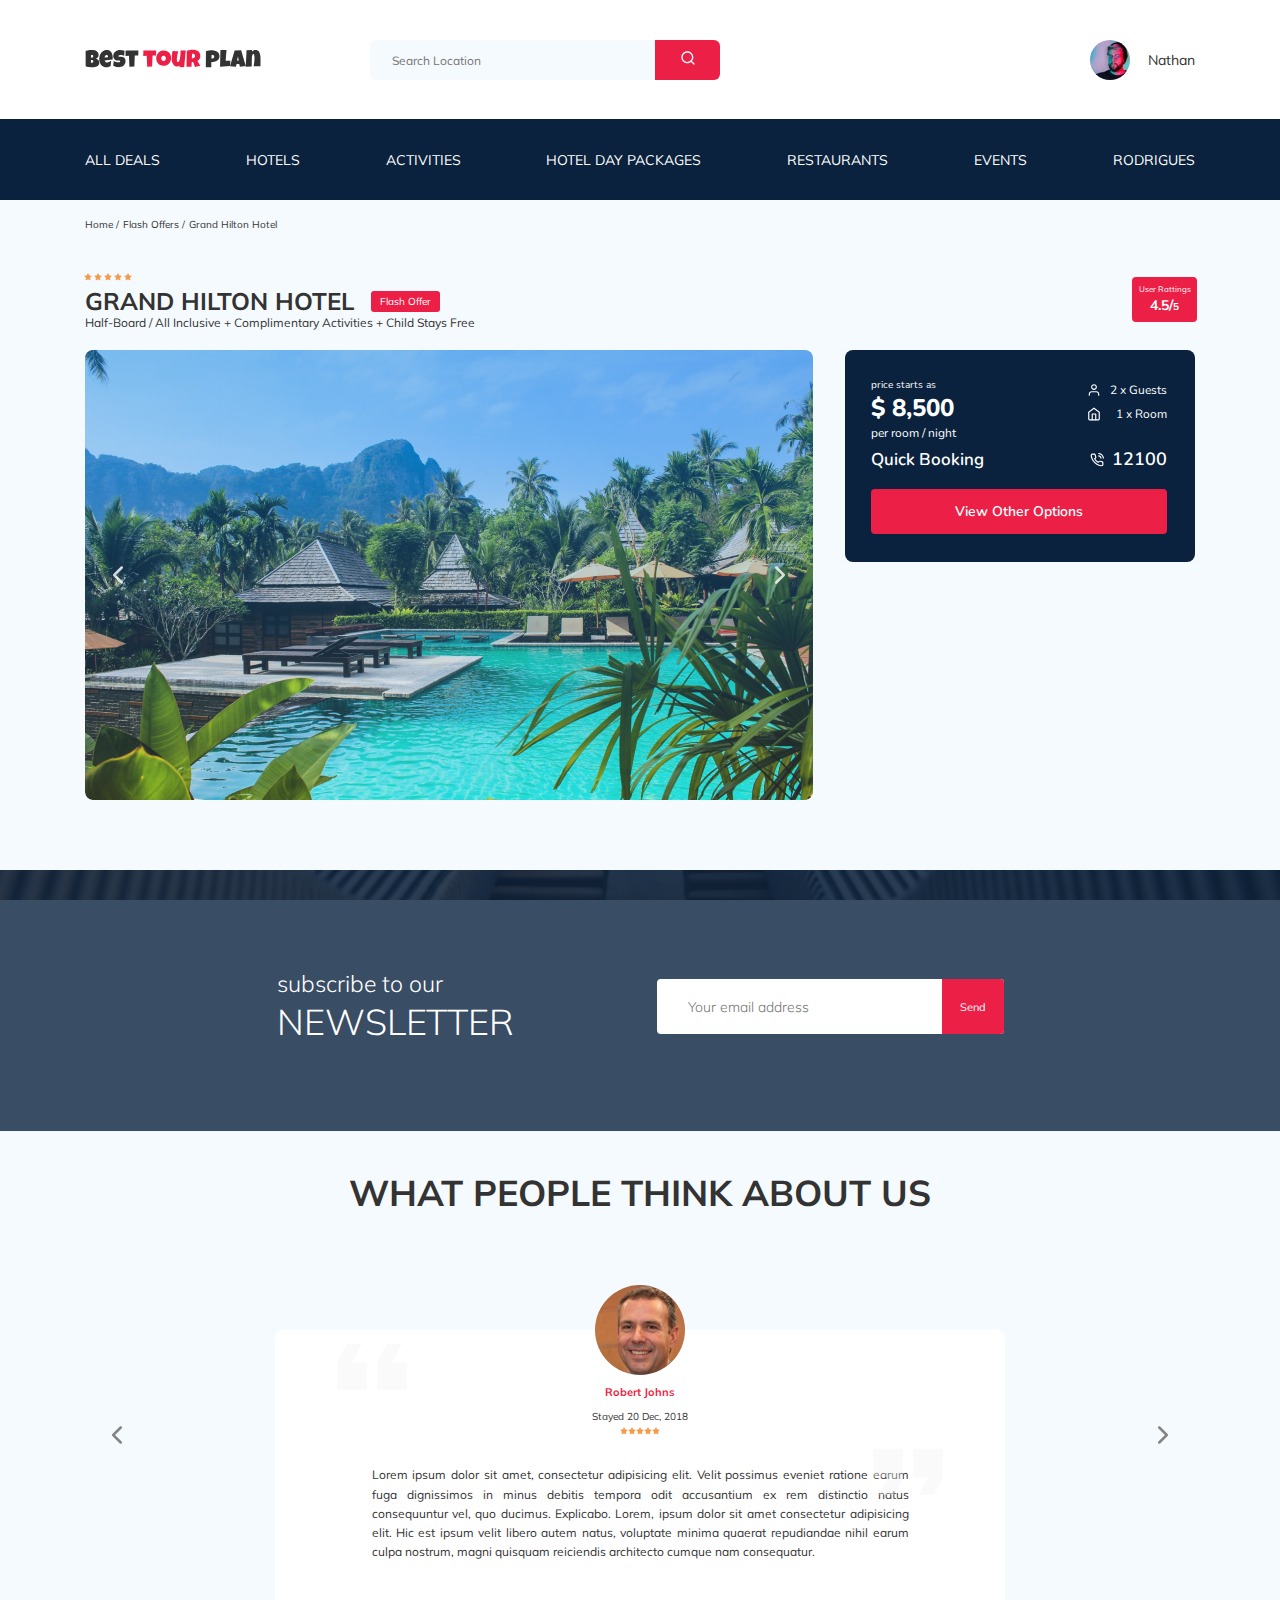
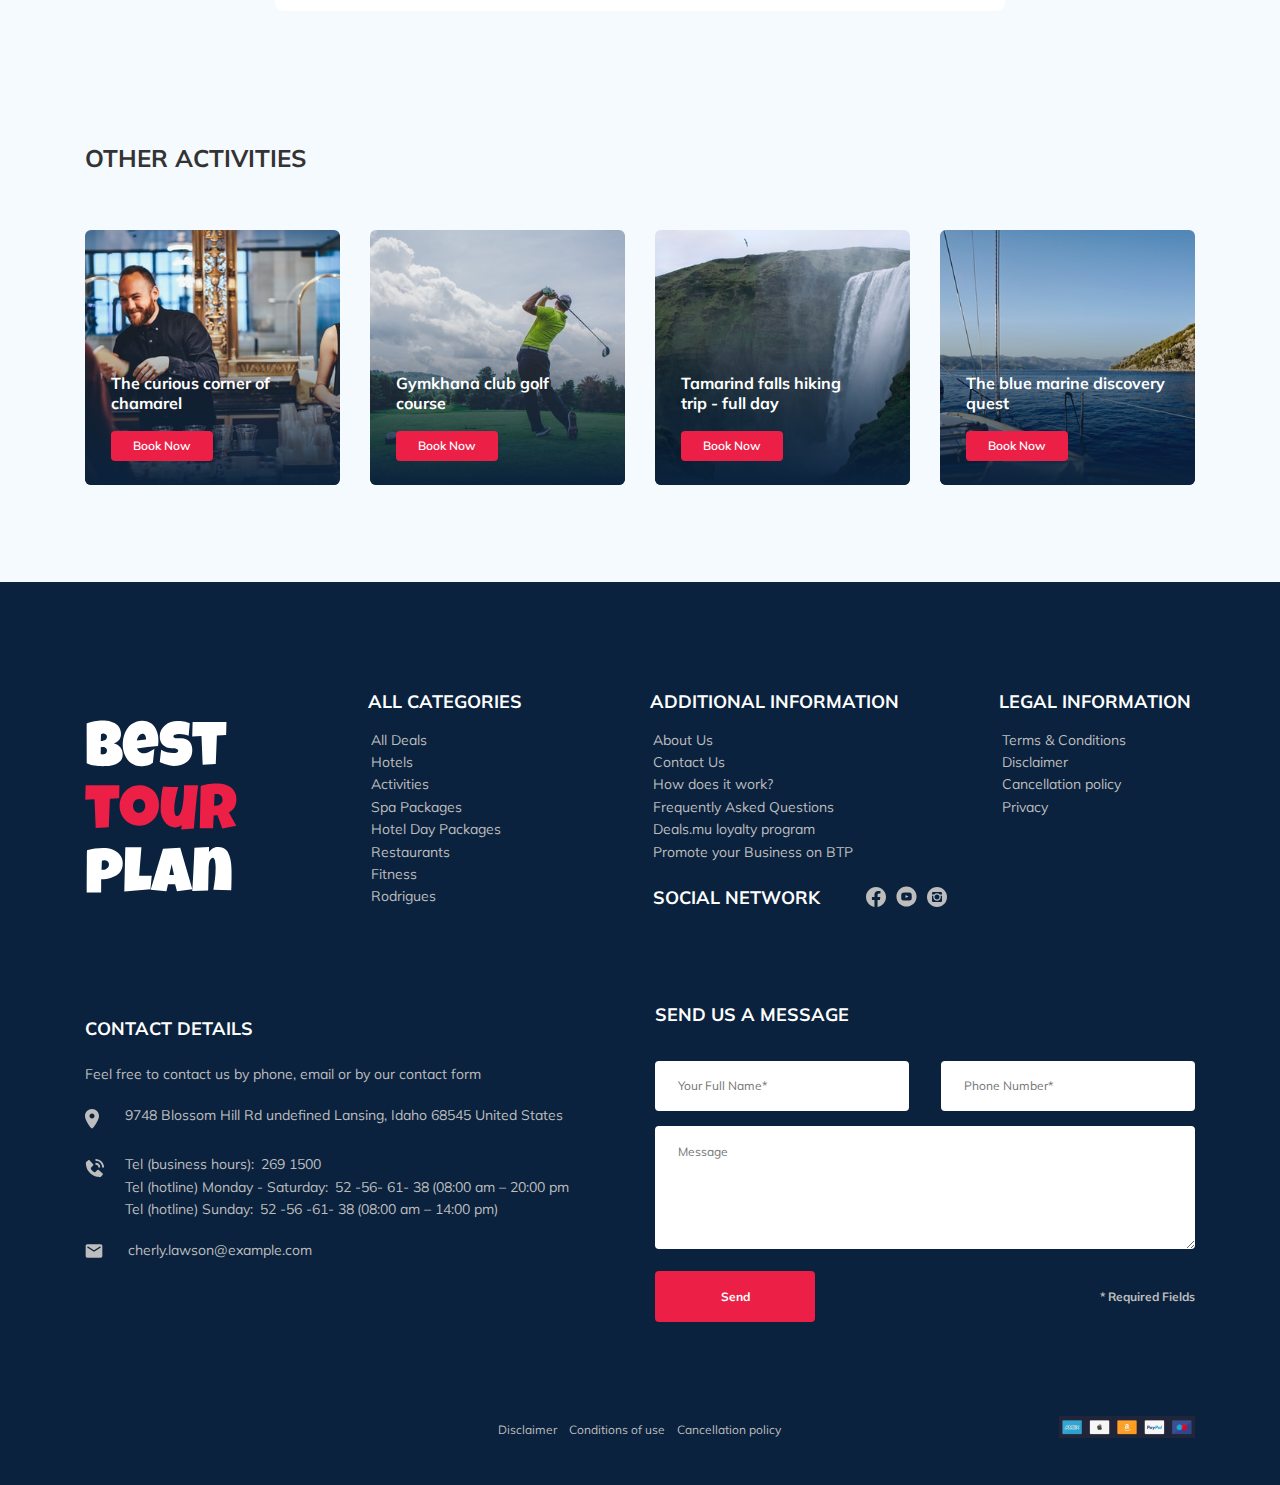
==== commit 590d6b07: "Правки к уроку 26" ====
--- a/index.html
+++ b/index.html
@@ -14,7 +14,7 @@
 
 </head>
 <body>
-  <header class="navbar navbar__mobile--fixed">
+  <header class="navbar navbar--mobile--fixed">
     <div class="container">
       <div class="navbar-top">
         <a href="https://tour.sale/?yclid=5703642085790374578" class="logo" target="_blank" rel="noopener nofollow">
@@ -171,7 +171,7 @@
               src="https://www.google.com/maps/embed?pb=!1m18!1m12!1m3!1d1976.0206951306654!2d98.29468785388781!3d7.890738810250361!2m3!1f0!2f0!3f0!3m2!1i1024!2i768!4f13.1!3m3!1m2!1s0x30503b7bfcd9f903%3A0xf7065fac1e3d7c48!2sDoubleTree%20by%20Hilton!5e0!3m2!1sru!2sru!4v1632306423136!5m2!1sru!2sru"
               height="213" style="border:0;" allowfullscreen="" loading="lazy"></iframe>
           </div>
-      
+     
           <!-- /.map -->
         </div>
         <!-- /.hotel-right -->
@@ -180,6 +180,84 @@
     </div>
     <!-- /.container -->
   </section>
+
+
+  <!-- <section class="packages">
+    <div class="container">
+      <div class="packages-wrapper">
+        <h2 class="packages-title">Other Packages</h2>
+        <div class="packages-apartments packages-apartments__bloks">
+                    
+          <div class="tripadvisor__card">
+            <img src="img/hot.jpg" alt="">
+            <h3>White Palace</h3>
+            <div class="tripadvisor__room">
+              <div class="tripadvisor__text">
+                <img src="img/user.svg" alt="Icon: user" class="tripadvisor__icon">
+                <span class="tripadvisor__description">1749 Wheeler Ridge Delaware</span>
+              </div>
+              <div class="tripadvisor__text">
+                <img src="img/user.svg" alt="Icon: user" class="tripadvisor__icon">
+                <span class="tripadvisor__description">2 x Guests</span>
+              </div>
+              <div class="tripadvisor__text">
+                <img src="img/home.svg" alt="Icon: home" class="tripadvisor__icon">
+                <span class="tripadvisor__description">1 x Room</span>
+              </div>
+              <div class="tripadvisor__text">
+                <span class="tripadvisor__oldcost">$ 10,500</span>
+              </div>
+            </div>-->
+
+            <!-- /.tripadvisor__room -->
+
+            <!-- <div class="">
+              <span class="tripadvisor__cost">$ 9,500</span>
+              <button class="button tripadvisor__button">Book Now</button>
+            </div>
+          </div> -->
+          <!-- /.tripadvisor__card -->
+
+          <!-- <div class="tripadvisor__card">
+            <img src="img/hot.jpg" alt="">
+            <div class="booking">
+              <div class="booking__title">
+                <h3>White Palace</h3>
+                <div class="booking__room">
+                  <div class="booking__text">
+                    <img src="img/home.svg" alt="Icon: home" class="booking__icon">
+                    <span class="booking__description">1 x Room</span>
+                  </div>
+                  <div class="booking__text">
+                    <img src="img/user.svg" alt="Icon: user" class="booking__icon">
+                    <span class="booking__description">2 x Guests</span>
+                  </div>
+                  <div class="booking__text">
+                    <img src="img/home.svg" alt="Icon: home" class="booking__icon">
+                    <span class="booking__description">1 x Room</span>
+                  </div>
+                  <div class="booking__text">
+                    <span class="booking__description">$ 9,500</span>
+                  </div>
+                </div> -->
+                <!-- /.booking__room -->
+              <!-- </div> -->
+              <!-- /.booking-info -->
+              <!-- <div class="">
+                <span class="tripadvisor__cost">$ 9,500</span>
+                <button class="button booking__button">Book Now</button>
+              </div>
+            </div> -->
+            <!-- /.booking -->
+          <!-- </div>
+        </div>
+      </div> -->
+      <!-- /.packages-wrapper -->
+    <!-- </div> -->
+    <!-- /.container -->
+  <!-- </section> -->
+
+
 
   <section class="newsletter">
     <div class="newsletter-wrapper">
@@ -435,16 +513,16 @@
             <p class="footer__phone"> Tel (business hours):
             <a href="tel:2691500" class="footer__link">269 1500</a><br>
             Tel (hotline) Monday - Saturday:
-            <a href="tel:52566138" class="footer__link">52-56-61-38</a>(08:00 am – 20:00 pm<br>
+            <a href="tel:52566138" class="footer__link">52&nbsp;-56-&nbsp;61-&nbsp;38</a>(08:00 am – 20:00 pm<br>
             Tel (hotline) Sunday:
-            <a href="52566138" class="footer__link">52-56-61-38</a>(08:00 am – 14:00 pm)</p></li>
+            <a href="tel:52566138" class="footer__link">52&nbsp;-56&nbsp;-61-&nbsp;38</a>(08:00 am – 14:00 pm)</p></li>
             <li class="footer__item footer__item--mb-2">
               <div class="footer__icon-wrapper">
                 <img class="footer__icon"
                 src="img/email.svg"
                 alt="icon: emale">
               </div>
-              cherly.lawson@example.com</li>
+              <a href="mailto:cherly.lawson@example.com" class="footer__link">cherly.lawson@example.com</a></li>
           </ul>
         </div>
         <!-- /.footer__contact-details -->
--- a/css/style.css
+++ b/css/style.css
@@ -1173,7 +1173,8 @@
     flex-basis: 100%;
   }
   .footer__title {
-    min-width: 247px;
+    max-width: 247px;
+    font-size: 15px;
   }
 }
 @media (max-width: 992px) {
@@ -1321,7 +1322,7 @@
   }
 
   .footer {
-    padding-top: 72px;
+    padding-top: 40px;
     padding-bottom: 0;
   }
   .footer-wrapper {
@@ -1338,6 +1339,10 @@
     grid-row: 1/2;
     grid-column: span 2;
     width: 97px;
+  }
+  .footer__social-links {
+    margin-top: 29px;
+    margin-left: -82px;
   }
   .footer__social-network {
     grid-row: 1/2;
@@ -1353,6 +1358,9 @@
   .footer__title {
     margin-bottom: 3px;
   }
+  .footer__title--inline {
+    margin-top: 29px;
+  }
   .footer__title--mb-3 {
     margin-top: 20px;
   }
@@ -1367,7 +1375,7 @@
     margin-bottom: 24px;
   }
   .footer__ul {
-    margin-top: 20px;
+    margin-top: 17px;
   }
   .footer__legal {
     grid-column: span 2;
@@ -1378,7 +1386,7 @@
     margin: 9px 0 0 -5px;
   }
   .footer__contact-details {
-    grid-column: span 5;
+    grid-column: span 6;
     grid-row: 3;
   }
   .footer__contact-form {
@@ -1403,7 +1411,7 @@
     padding-top: 78px;
   }
 
-  .navbar__mobile--fixed {
+  .navbar--mobile--fixed {
     position: fixed;
     left: 0;
     top: 0;
@@ -1426,15 +1434,17 @@
     left: 0;
     right: 0;
     bottom: 0;
-    top: 78px;
-    padding-top: 30px;
+    top: 87px;
+    padding-top: 11px;
     margin-top: -17px;
   }
   .navbar-bottom--visible {
     display: block;
+    overflow-y: scroll;
   }
   .navbar-menu {
     flex-direction: column;
+    padding-top: 23px;
   }
   .navbar-menu__item {
     margin-bottom: 20px;
@@ -1553,12 +1563,23 @@
   }
   .footer__form {
     width: 100%;
+    display: flex;
   }
 }
 @media (max-width: 576px) {
   .navbar-top {
     padding-top: 22px;
     padding-bottom: 30px;
+  }
+  .navbar__search--mobile--visible {
+    width: 113%;
+    margin-left: -15px;
+  }
+  .navbar-menu {
+    padding-top: 20px;
+  }
+  .navbar-menu__item--mobile--visible {
+    margin-bottom: 27px;
   }
 
   .search__input {
@@ -1667,7 +1688,7 @@
   }
 
   .footer {
-    padding-top: 68px;
+    padding-top: 38px;
     padding-bottom: 0;
   }
   .footer-wrapper {
@@ -1718,6 +1739,9 @@
   .footer__title {
     font-size: 18px;
   }
+  .footer__title--inline {
+    margin-top: 0;
+  }
   .footer__title--mb-3 {
     margin-top: 2px;
   }
@@ -1726,6 +1750,7 @@
   }
   .footer__text {
     line-height: 21px;
+    margin-top: 24px;
     margin-bottom: 20px;
   }
   .footer__item--mb-2 {
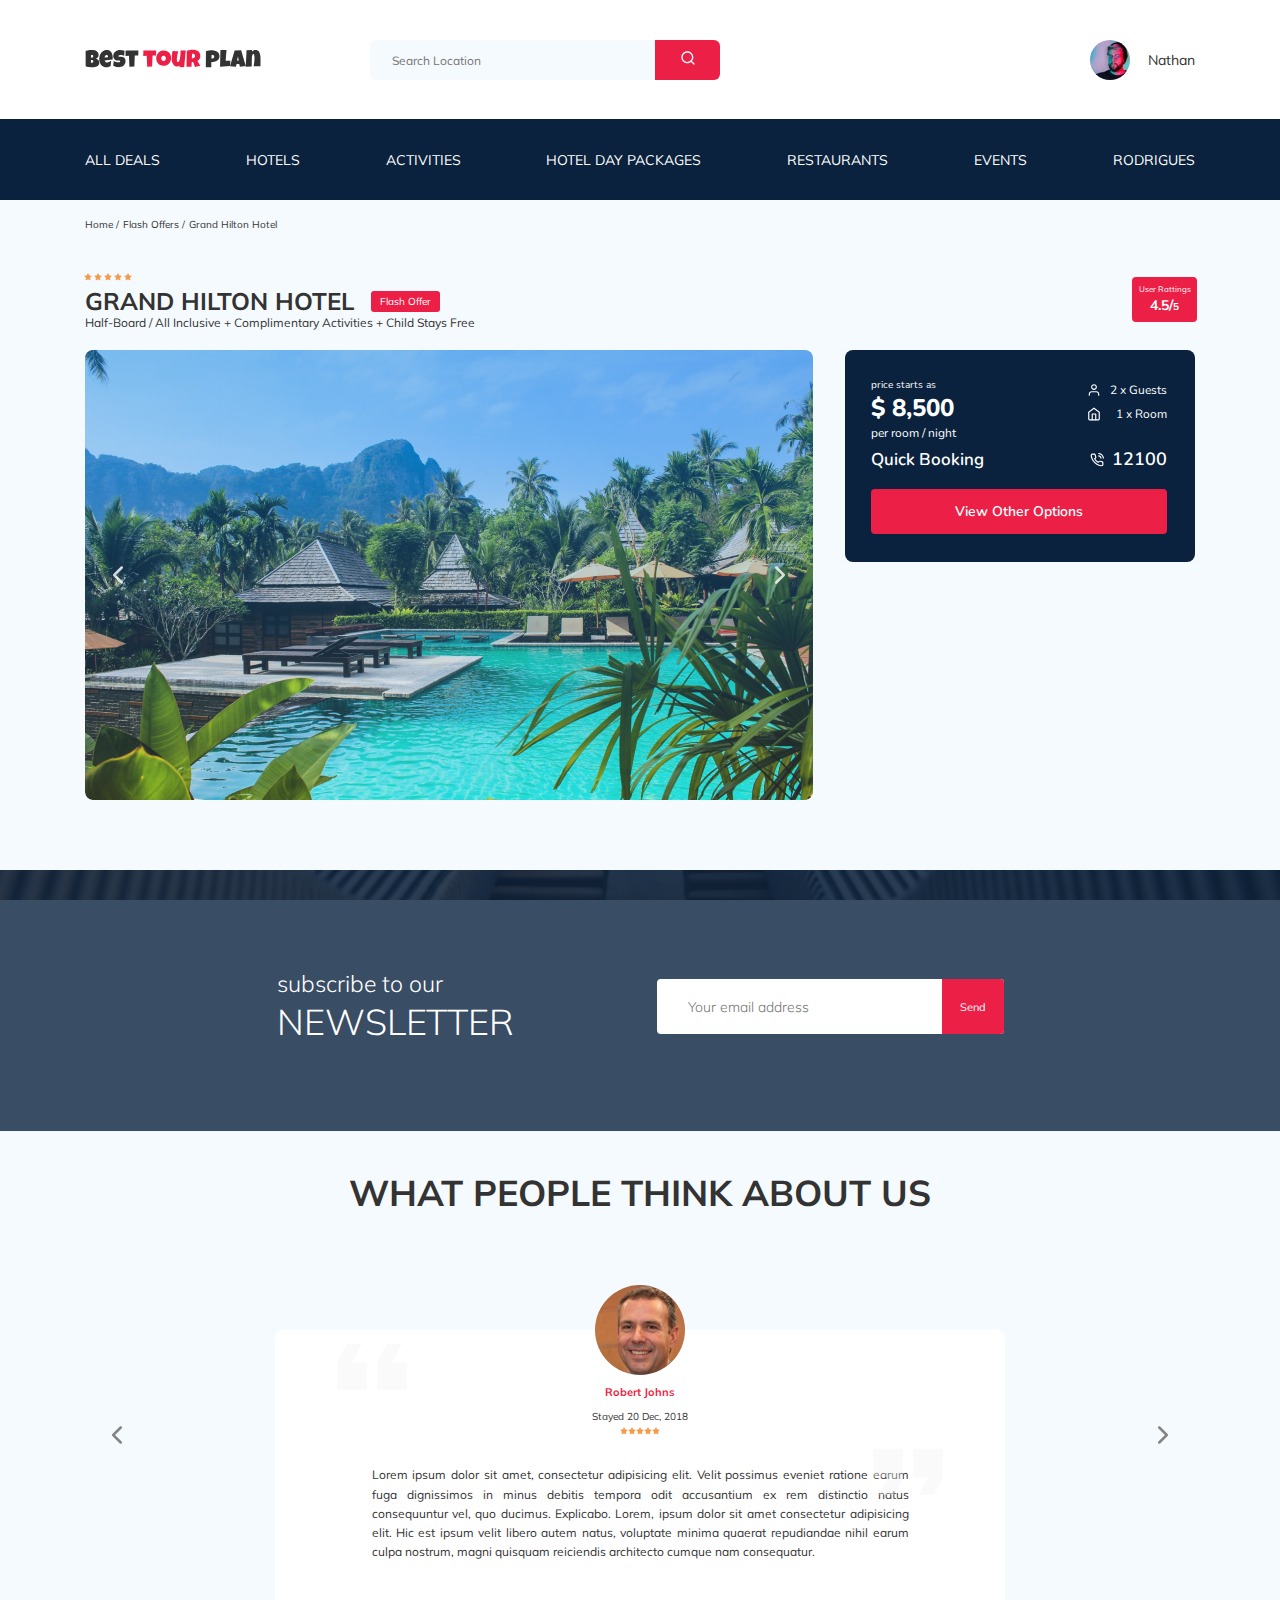
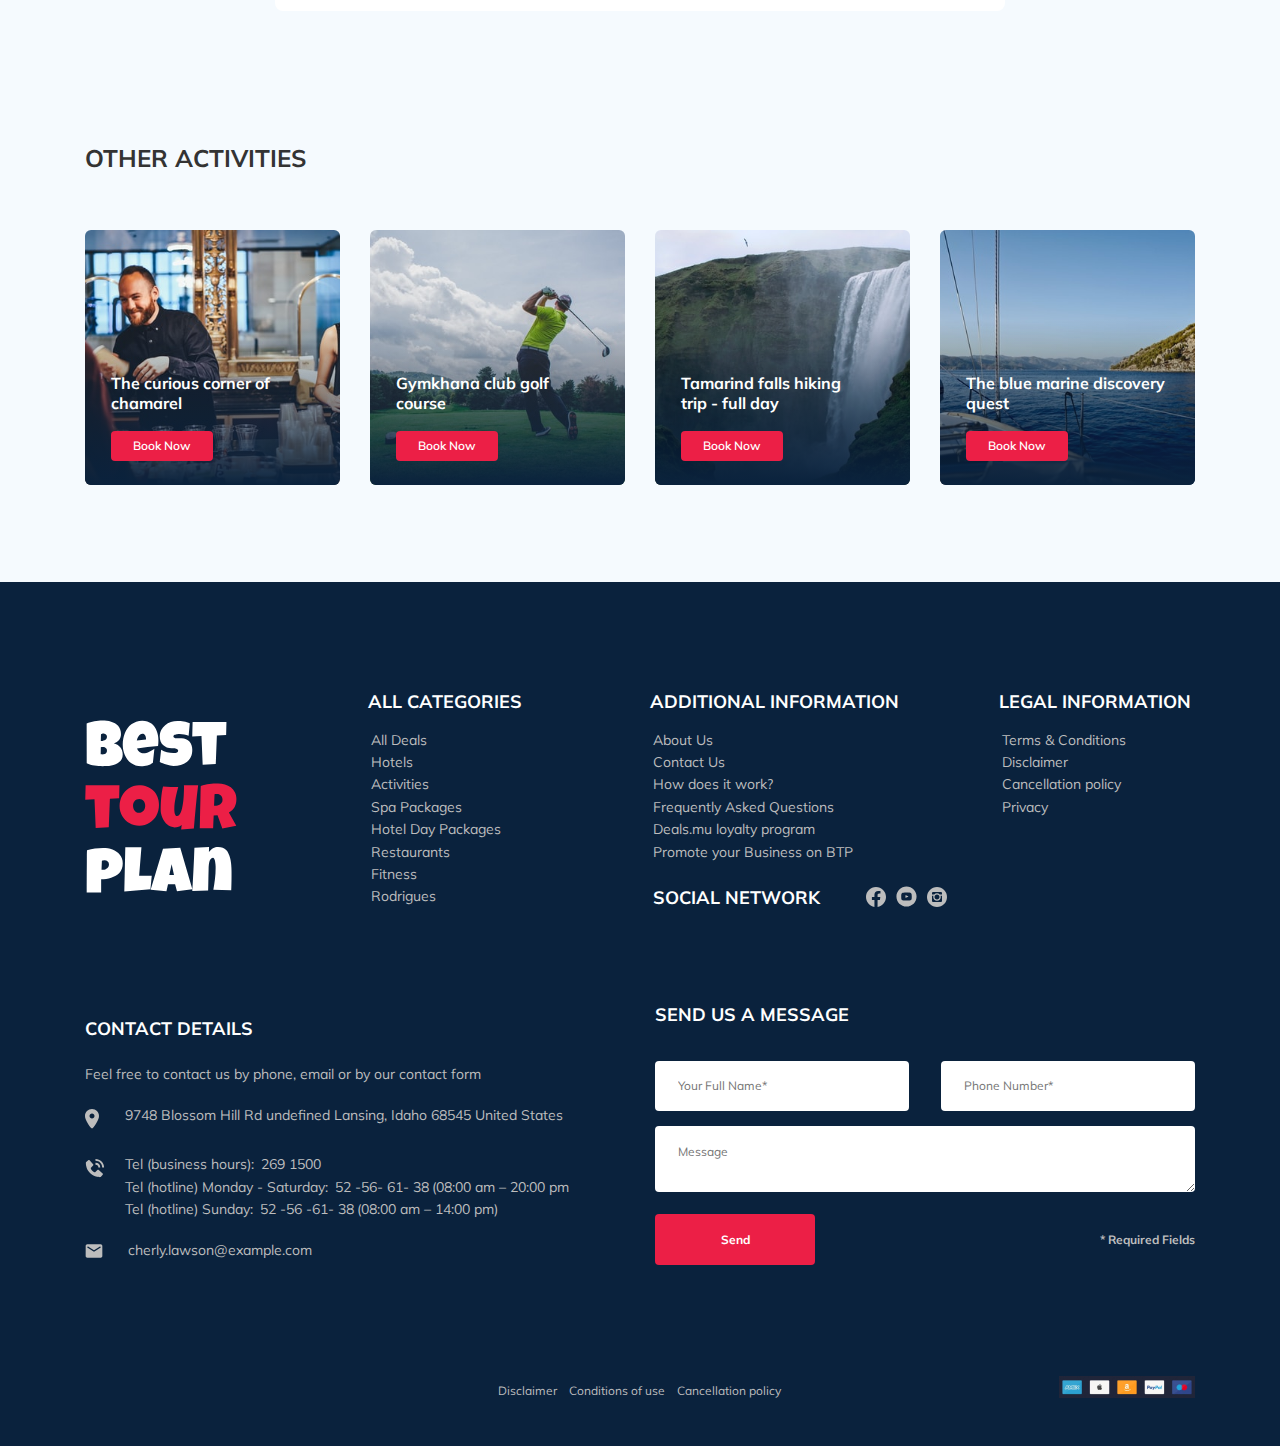
==== commit 8fa105c2: "create: PHPMailer - lesson 27" ====
--- a/index.html
+++ b/index.html
@@ -265,8 +265,8 @@
         subscribe to our
         <span class="newsletter-title__strong">Newsletter</span>
       </h2>
-      <form action="#" class="subscribe newsletter__subscribe">
-        <input type="text" class="subscribe__input" placeholder="Your email address">
+      <form action="subscribe.php" method="POST" class="subscribe newsletter__subscribe">
+        <input type="text" class="subscribe__input" placeholder="Your email address" name="email">
         <button class="subscribe__button">Send</button>
       </form>
     </div>
@@ -445,8 +445,7 @@
       <div class="footer-wrapper">
 
         <a href="https://tour.sale/?yclid=5703642085790374578" class="logo footer__logo" target="_blank" rel="noopener nofollow"><img src="img/vertical-logo.svg" alt="Logo: Best Tour Plan"></a>
-        
-        
+                
         <div class="footer__list footer__categories">
           <h3 class="footer__title">ALL CATEGORIES</h3>
           <ul class="footer__ul">
@@ -528,10 +527,10 @@
         <!-- /.footer__contact-details -->
         <div class="footer__contact-form">
           <h3 class="footer__title footer__title--send">Send us a message</h3>
-          <form action="#" class="footer__form">
-            <input type="text" class="input footer__input" placeholder="Your Full Name*">
-            <input type="text" class="input footer__input" placeholder="Phone Number*">
-            <textarea class="footer__message" cols="30" rows="10" placeholder="Message"></textarea>
+          <form action="send.php" method="POST" class="footer__form">
+            <input type="text" class="input footer__input" placeholder="Your Full Name*" name="name">
+            <input type="text" class="input footer__input" placeholder="Phone Number*" name="phone">
+            <textarea class="footer__message" placeholder="Message" name="message"></textarea>
             <button class="button footer__button" type="submit">Send</button>
             <span class="footer__info">* Required Fields</span>
           </form>
--- a/css/style.css
+++ b/css/style.css
@@ -1153,10 +1153,9 @@
     max-width: 960px;
   }
 
-  .slider {
+  .hotel-slider {
     width: 590px;
   }
-
   .hotel-slider__image {
     width: 100%;
     height: 100%;
@@ -1342,7 +1341,6 @@
   }
   .footer__social-links {
     margin-top: 29px;
-    margin-left: -82px;
   }
   .footer__social-network {
     grid-row: 1/2;
@@ -1357,9 +1355,11 @@
   }
   .footer__title {
     margin-bottom: 3px;
+    font-size: 18px;
   }
   .footer__title--inline {
     margin-top: 29px;
+    font-size: 18px;
   }
   .footer__title--mb-3 {
     margin-top: 20px;
@@ -1514,6 +1514,10 @@
     height: 350px;
   }
 
+  .booking {
+    width: 100%;
+  }
+
   .map {
     width: 100%;
   }
@@ -1564,6 +1568,96 @@
   .footer__form {
     width: 100%;
     display: flex;
+  }
+  .footer-wrapper {
+    grid-template-columns: 1fr;
+  }
+  .footer__logo {
+    grid-row: 1;
+    grid-column: 1;
+    width: 96px;
+  }
+  .footer__social-links {
+    margin: 21px 0 0 3px;
+  }
+  .footer__social-network {
+    grid-row: 2;
+    grid-column: 1;
+    margin: -1px 0px -5px -2px;
+    display: block;
+  }
+  .footer__additional {
+    grid-row: 4;
+    grid-column: 1;
+    margin: 12px 0 -19px 0px;
+  }
+  .footer__categories {
+    grid-row: 5;
+    grid-column: 1;
+  }
+  .footer__legal {
+    grid-row: 3;
+    grid-column: 1;
+    margin: -6px 0px -23px 0;
+  }
+  .footer__ul {
+    margin-top: 17px;
+  }
+  .footer__contact-details {
+    grid-row: 6;
+    grid-column: 1;
+  }
+  .footer__contact-form {
+    grid-row: 7;
+    grid-column: 1;
+  }
+  .footer__title {
+    font-size: 18px;
+  }
+  .footer__title--inline {
+    margin-top: 0;
+  }
+  .footer__title--mb-3 {
+    margin-top: 2px;
+  }
+  .footer__title--send {
+    margin: -5px 0 15px;
+  }
+  .footer__text {
+    line-height: 21px;
+    margin-top: 24px;
+    margin-bottom: 20px;
+  }
+  .footer__item--mb-2 {
+    margin-left: 4px;
+    margin-bottom: 22px;
+  }
+  .footer__icon {
+    margin-top: 6px;
+    margin-left: -2px;
+  }
+  .footer__icon-wrapper {
+    min-width: 26px;
+  }
+  .footer__message {
+    margin-bottom: 15px;
+  }
+  .footer__button {
+    order: 1;
+  }
+  .footer__info {
+    width: 100%;
+    margin-bottom: 15px;
+  }
+  .footer__disclamer-wrapper {
+    display: block;
+    padding: 26px 0 18px;
+  }
+  .footer__disclamer-item {
+    margin: 0 0 10px 0;
+  }
+  .footer__menu-link {
+    margin: 0 2px;
   }
 }
 @media (max-width: 576px) {
@@ -1765,7 +1859,14 @@
     min-width: 26px;
   }
   .footer__message {
-    margin-bottom: 44px;
+    margin-bottom: 15px;
+  }
+  .footer__button {
+    order: 1;
+  }
+  .footer__info {
+    width: 100%;
+    margin-bottom: 15px;
   }
   .footer__disclamer-wrapper {
     display: block;
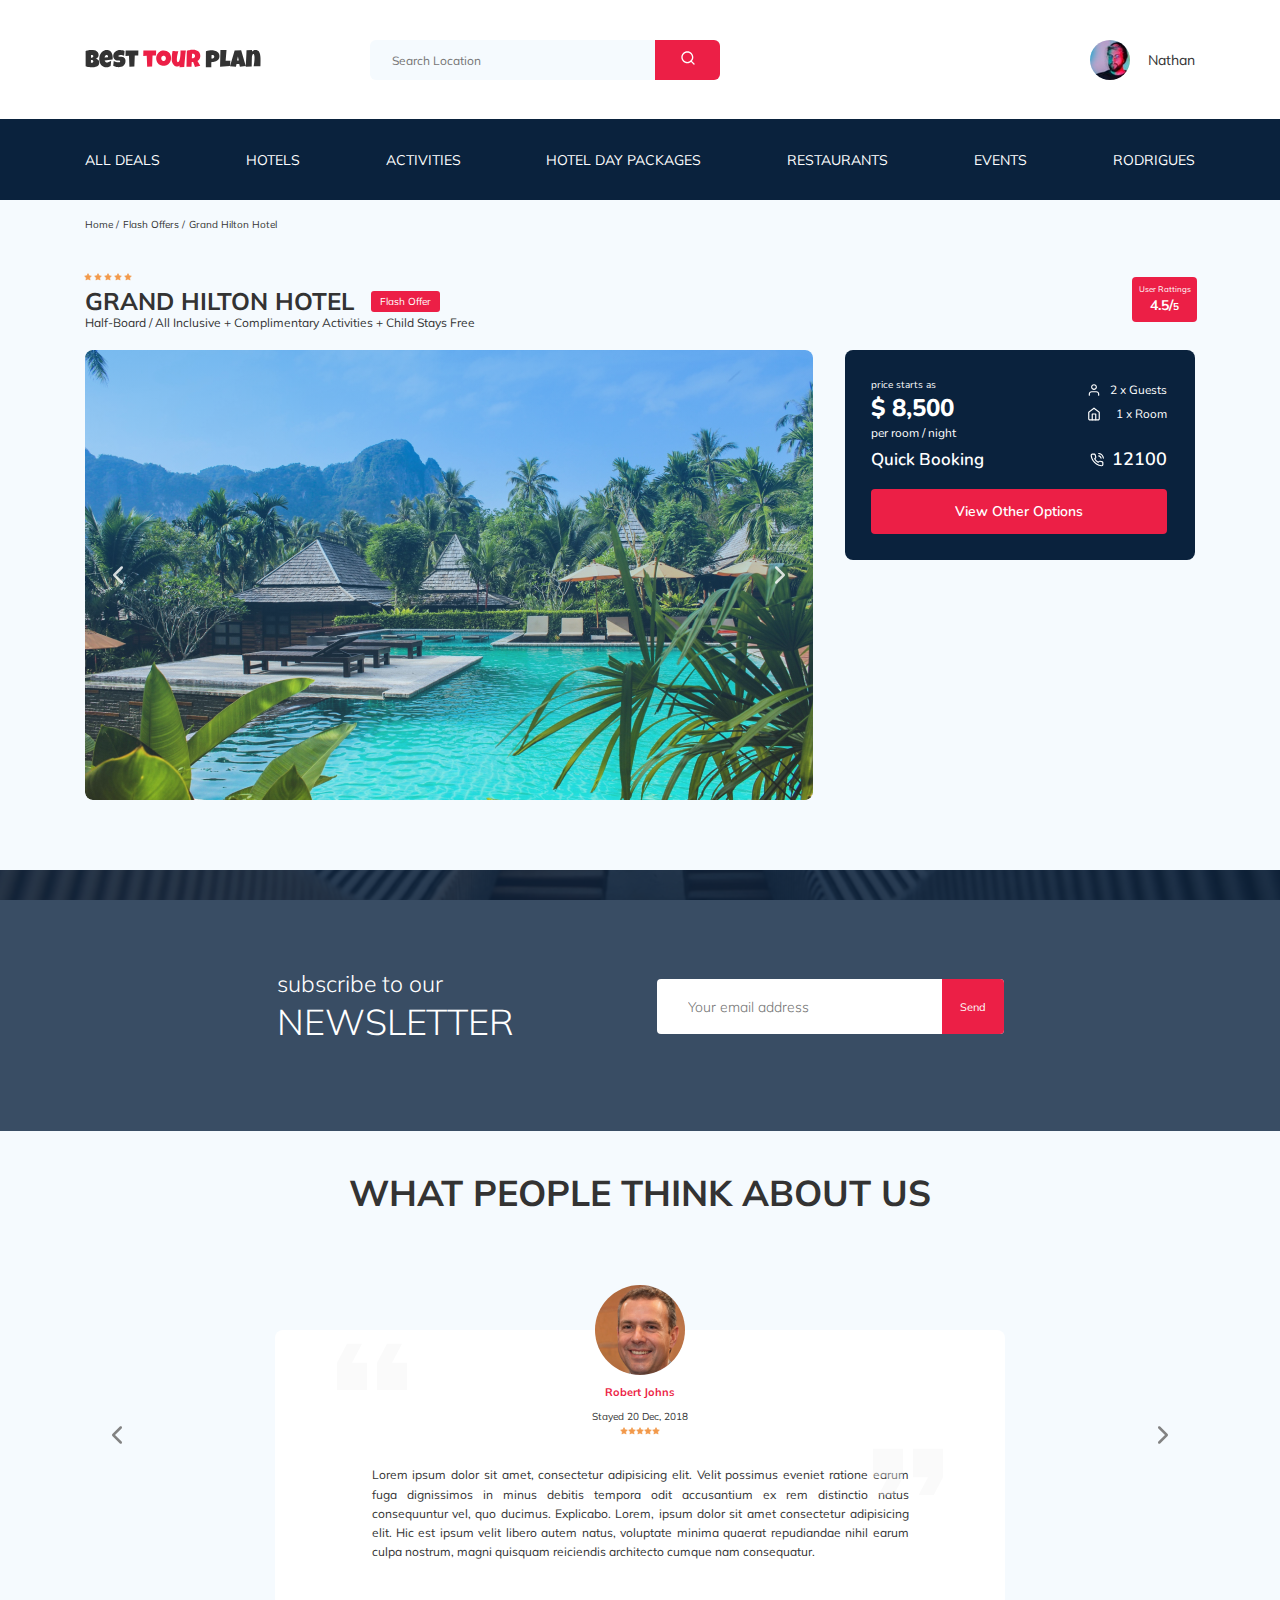
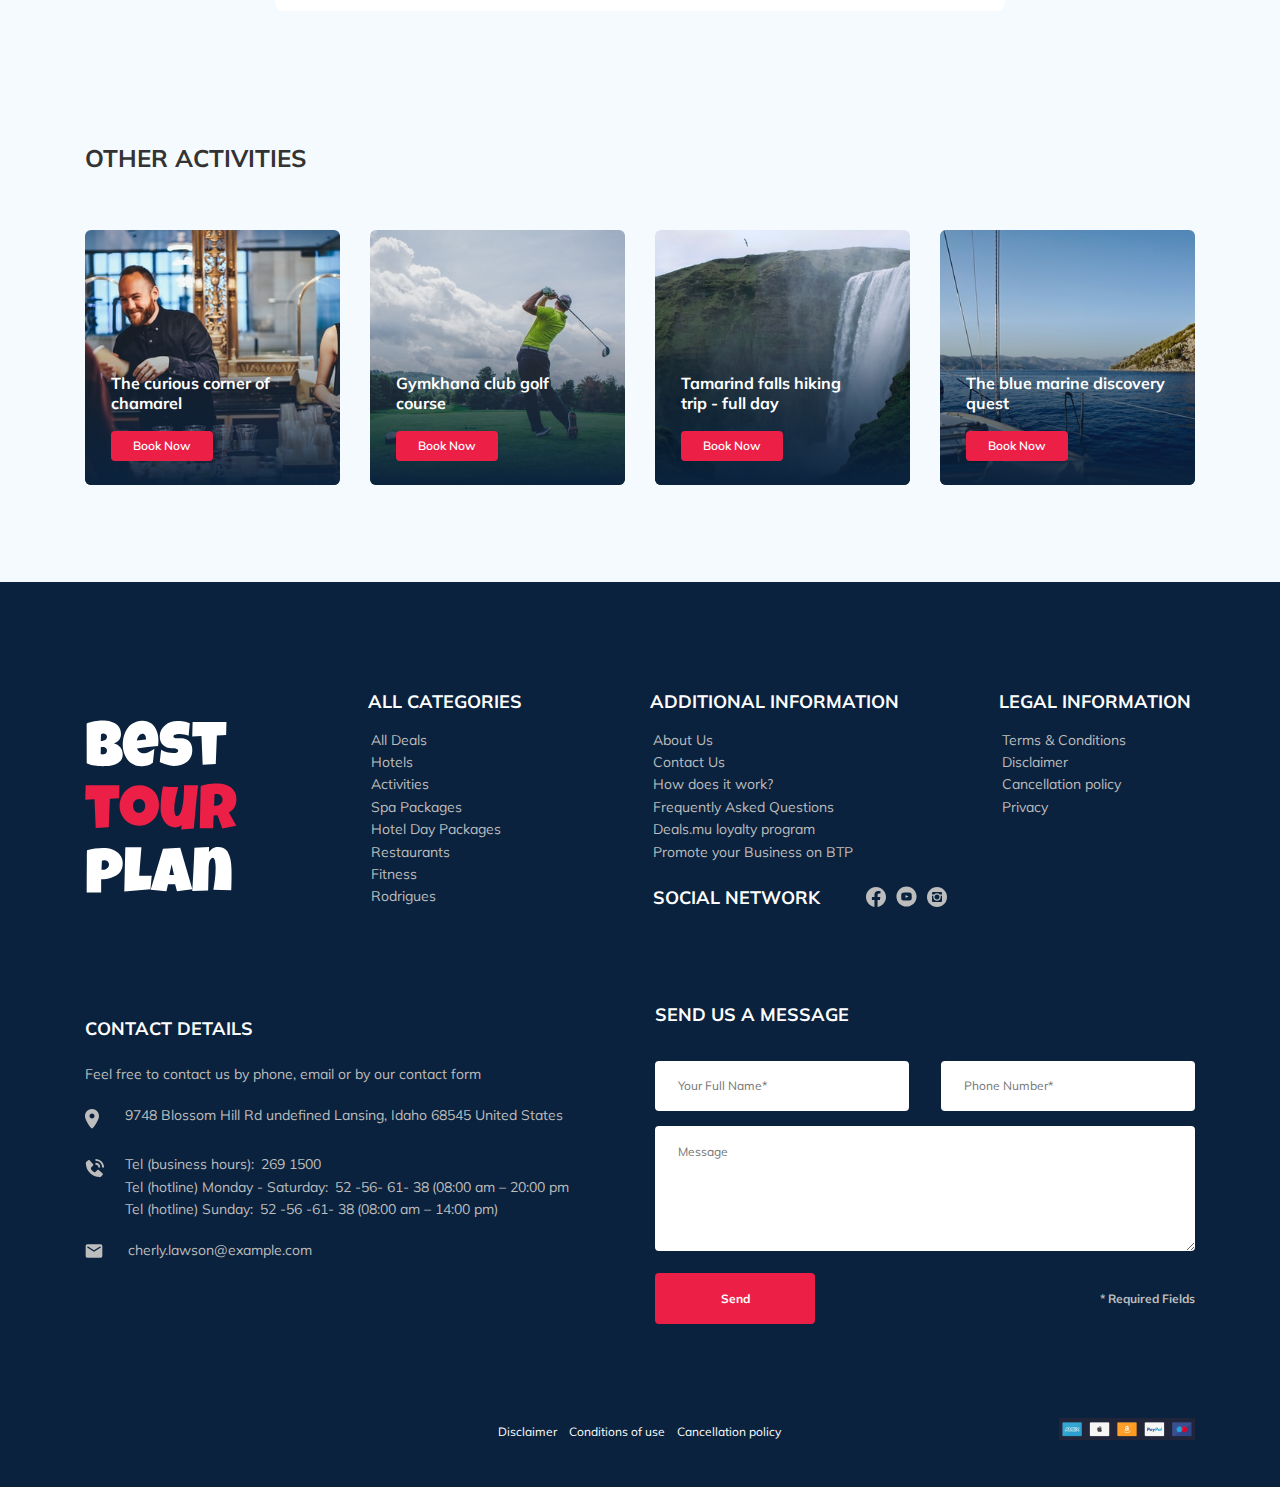
==== commit cbd0a8e1: "Правки к уроку 25 - 04.10" ====
--- a/index.html
+++ b/index.html
@@ -162,7 +162,7 @@
               </a>
             </div>
             <!-- /.booking__call-center -->
-            <button class="button booking__button">View Other Options</button>
+            <button data-toggle="modal" class="button booking__button">View Other Options</button>
           </div>
           <!-- /.booking -->
 
@@ -530,7 +530,7 @@
           <form action="send.php" method="POST" class="footer__form">
             <input type="text" class="input footer__input" placeholder="Your Full Name*" name="name">
             <input type="text" class="input footer__input" placeholder="Phone Number*" name="phone">
-            <textarea class="footer__message" placeholder="Message" name="message"></textarea>
+            <textarea class="message footer__message" placeholder="Message" name="message"></textarea>
             <button class="button footer__button" type="submit">Send</button>
             <span class="footer__info">* Required Fields</span>
           </form>
@@ -553,6 +553,27 @@
     </div>
     <!-- /.container -->
   </footer>
+  <div class="modal__form">
+    <div class="modal__overlay"></div>
+    <!-- /.modal__overlay -->
+    <div class="modal__dialog">
+      <a href="#" class="modal__close">
+        <img src="img/close.svg" alt="icon: close">
+      </a>
+      <h3 class="modal__title modal__title--send">Booking</h3>
+      <form action="send.php" method="POST" class="modal__form">
+        <input type="text" class="input modal__input" placeholder="Your Full Name*" name="name">
+        <input type="text" class="input modal__input" placeholder="Phone Number*" name="phone">
+        <input type="text" class="input modal__input" placeholder="Email*" name="phone">
+        <textarea class="message modal__message" placeholder="Message" name="message"></textarea>
+        <button class="button modal__button" type="submit">Send</button>
+        <span class="modal__info">* Required Fields</span>
+      </form>
+    </div>
+    <!-- /.modal__dialog -->
+  </div>
+  <!-- /.modal -->
+  <script src="js/jquery-3.6.0.min.js"></script>
   <script src="js/swiper-bundle.min.js"></script>
   <script src="js/main.js"></script>
 </body>
--- a/css/style.css
+++ b/css/style.css
@@ -15,6 +15,43 @@
 
 img {
   max-width: 100%;
+}
+
+.input {
+  background-color: #fff;
+  border-radius: 4px;
+  border: none;
+  padding: 0 23px;
+  height: 50px;
+}
+
+.message {
+  background-color: #fff;
+  border-radius: 4px;
+  padding: 19px 23px;
+  border: none;
+}
+
+.button {
+  min-width: 160px;
+  min-height: 50px;
+  padding: 18px;
+  font-style: normal;
+  font-weight: bold;
+  font-size: 12px;
+  line-height: 15px;
+  color: #ffffff;
+  background-color: #EC1F46;
+  border: none;
+  border-radius: 4px;
+  cursor: pointer;
+}
+
+.form {
+  display: flex;
+  align-items: center;
+  justify-content: space-between;
+  flex-wrap: wrap;
 }
 
 /*! normalize.css v8.0.1 | MIT License | github.com/necolas/normalize.css */
@@ -608,7 +645,7 @@
   border-radius: 8px;
   width: 350px;
   min-height: 210px;
-  padding: 28px 28px 28px 26px;
+  padding: 28px 28px 17px 26px;
 }
 .booking__info {
   display: flex;
@@ -688,6 +725,7 @@
   border: none;
   color: #ffffff;
   cursor: pointer;
+  padding: 0;
 }
 
 .map {
@@ -1089,38 +1127,15 @@
   margin: 0 3px;
 }
 .footer__input {
-  background-color: #fff;
-  border-radius: 4px;
-  border: none;
-  padding: 0 23px;
-  height: 50px;
   margin-bottom: 15px;
   flex-basis: 47%;
   font-size: 12px;
 }
 .footer__message {
-  background-color: #fff;
-  border-radius: 4px;
-  padding: 19px 23px;
-  border: none;
   flex-basis: 100%;
   margin-bottom: 22px;
-  max-height: 123px;
+  padding-bottom: 78px;
   font-size: 12px;
-}
-.footer__button {
-  min-width: 160px;
-  min-height: 50px;
-  padding: 18px;
-  font-style: normal;
-  font-weight: bold;
-  font-size: 12px;
-  line-height: 15px;
-  color: #ffffff;
-  background-color: #EC1F46;
-  border: none;
-  border-radius: 4px;
-  cursor: pointer;
 }
 .footer__info {
   font-style: normal;
@@ -1139,13 +1154,87 @@
   align-self: center;
 }
 .footer__menu-link {
-  color: #BDBDBD;
+  color: #ffffff;
   text-decoration: none;
   font-style: normal;
   font-weight: normal;
   font-size: 12px;
   line-height: 15px;
   margin: 0 4px;
+}
+
+.modal__overlay {
+  position: fixed;
+  left: 0;
+  top: 0;
+  right: 0;
+  bottom: 0;
+  background-color: rgba(0, 143, 223, 0.39);
+  z-index: 100;
+  visibility: hidden;
+  opacity: 0;
+}
+.modal__overlay--visible {
+  visibility: visible;
+  opacity: 1;
+}
+.modal__dialog {
+  position: fixed;
+  top: 50%;
+  left: 50%;
+  max-width: 478px;
+  padding: 33px 88px;
+  background-color: #0A223D;
+  transform: translate(-50%, -50%);
+  color: #ffffff;
+  border-radius: 8px;
+  z-index: 101;
+  visibility: hidden;
+  opacity: 0;
+  transition: opacity 0.2s;
+}
+.modal__dialog--visible {
+  padding-top: 15px;
+  visibility: visible;
+  opacity: 1;
+}
+.modal__close {
+  position: absolute;
+  right: 18px;
+  top: 17px;
+  text-decoration: none;
+  cursor: pointer;
+}
+.modal__title {
+  font-style: normal;
+  font-weight: bold;
+  font-size: 18px;
+  line-height: 23px;
+  margin-bottom: 15px;
+  text-transform: uppercase;
+  text-align: center;
+}
+.modal__input {
+  width: 100%;
+  margin-bottom: 15px;
+}
+.modal__message {
+  width: 100%;
+  min-height: 123px;
+  margin-bottom: 15px;
+}
+.modal__info {
+  font-style: normal;
+  font-weight: bold;
+  font-size: 12px;
+  line-height: 15px;
+  color: #BDBDBD;
+}
+.modal__form {
+  display: flex;
+  align-items: center;
+  justify-content: space-between;
+  flex-wrap: wrap;
 }
 
 @media (max-width: 1200px) {
@@ -1659,6 +1748,10 @@
   .footer__menu-link {
     margin: 0 2px;
   }
+
+  .modal__dialog--visible {
+    overflow-y: scroll;
+  }
 }
 @media (max-width: 576px) {
   .navbar-top {
